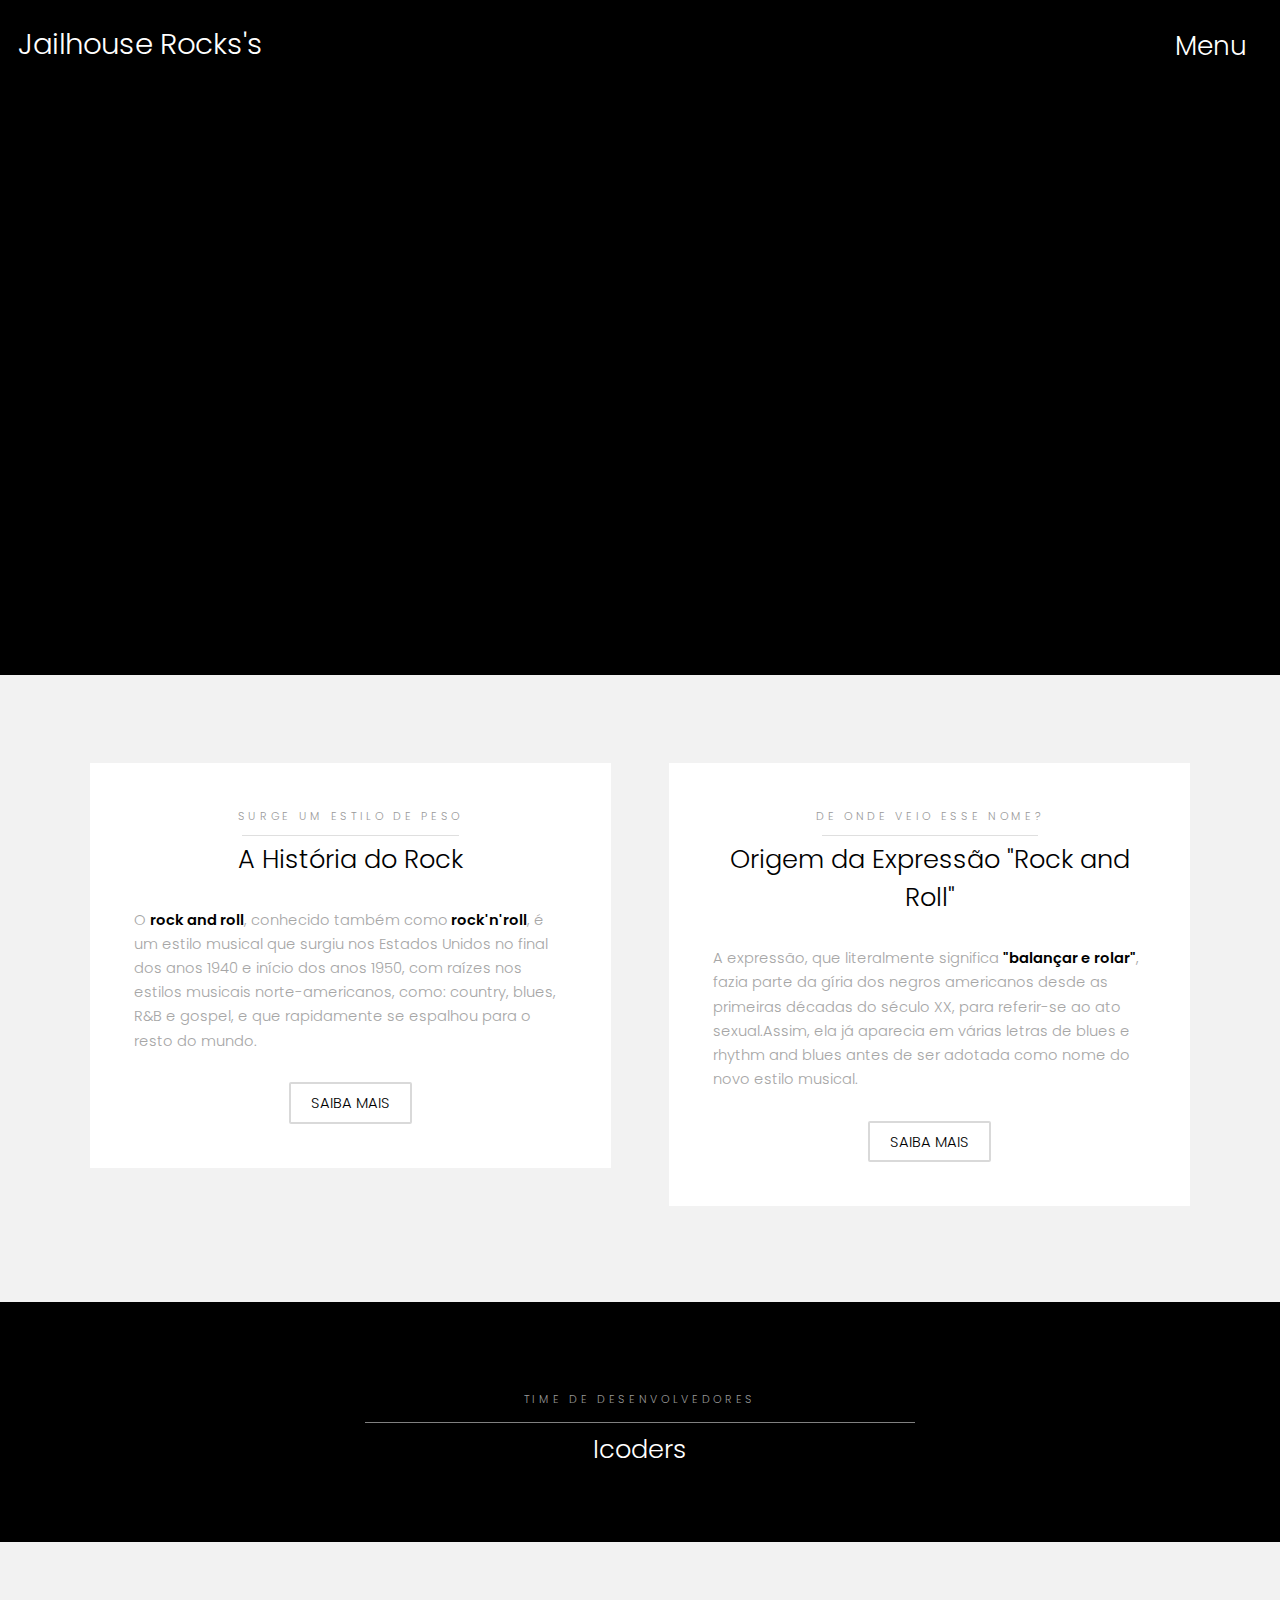
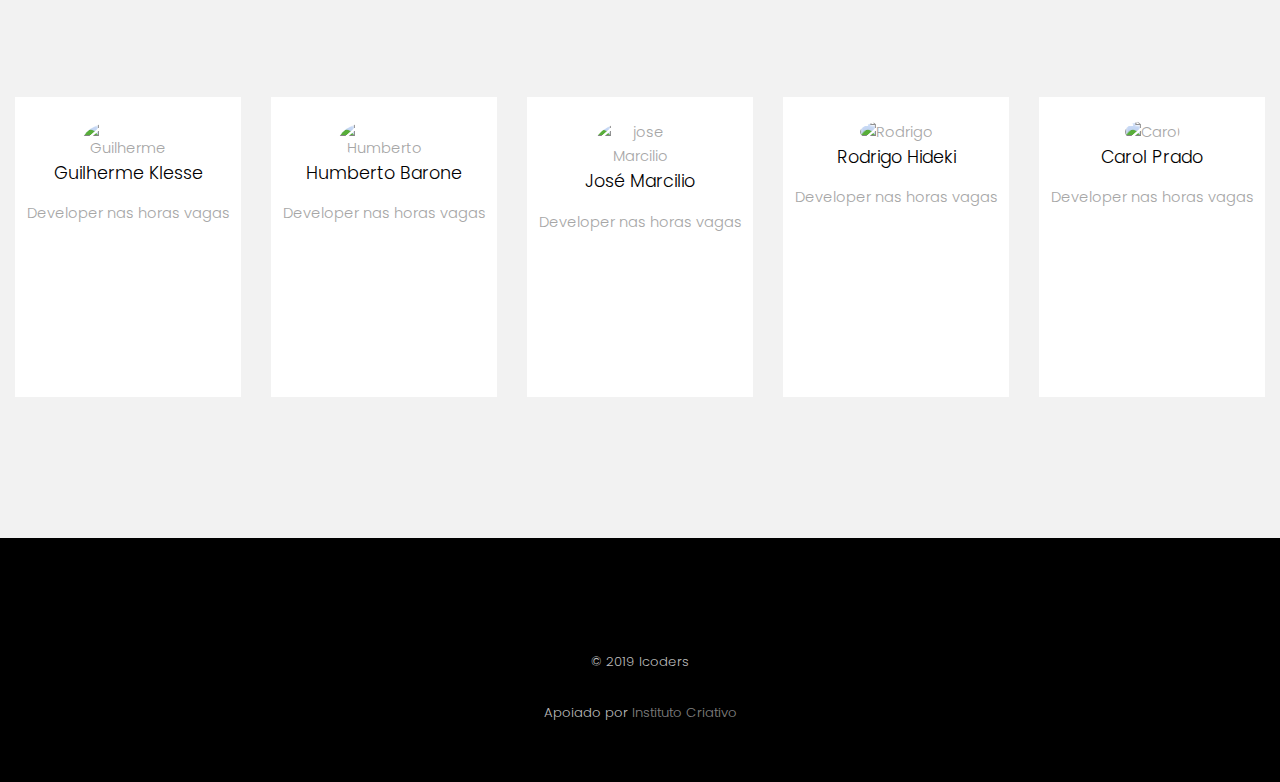
==== view/index.html @ 6f654de2 "melhorando icones" ====
<!DOCTYPE HTML>
<!--
	Hielo by TEMPLATED
	templated.co @templatedco
	Released for free under the Creative Commons Attribution 3.0 license (templated.co/license)
-->
<html>

<head>
	<title>Jailhouse Rock's</title>
	<meta charset="utf-8" />
	<meta name="viewport" content="width=device-width, initial-scale=1" />
	<link rel="stylesheet" href="../assets/css/main.css" />
	<link rel="icon" href="../assets/img/icons/guitar.ico" type="image/x-icon" />

</head>

<body>

	<!-- Header -->
	<header id="header" class="alt">
		<div class="logo">
			<h1>Jailhouse Rocks's</h1>
		</div>
		<a id="menu-link" href="#menu">Menu</a></div>
	</header>

	<!-- Nav -->
	<nav id="menu">
		<ul class="links">
			<li><a href="login.html">Login</a></li>
			<li><a href="cadastro.html">Cadastro</a></li>
			<li><a href="#">Músicas em Destaque</a></li>
			<li><a href="#">Playlist</a></li>
		</ul>
	</nav>

	<!-- Banner -->
	<section class="banner full">
		<article>
			<img src="../assets/img/banner/elvis.jpg" alt="Elvis Presley" />
			<div class="inner">
				<header>
					<a href="https://www.google.com.br/search?q=Elvis Presley&hl=pt-br" target="_blank">
						<h2>Elvis Presley</h2>
					</a>
				</header>
			</div>
		</article>
		<article>
			<img src="../assets/img/banner/buddyholly.jpg" alt="Buddy Holly" />
			<div class="inner">
				<header>
					<a href="https://www.google.com.br/search?q=Buddy Holly&hl=pt-br" target="_blank">
						<h2>Buddy Holly</h2>
					</a>
				</header>
			</div>
		</article>
		<article>
			<img src="../assets/img/banner/chuckberry.jpg" alt="Chuck Berry" />
			<div class="inner">
				<header>

					<a href="https://www.google.com.br/search?q=Chuck Berry&hl=pt-br" target="_blank">
						<h2>Chuck Berry</h2>
					</a>
				</header>
			</div>
		</article>
		<article>
			<img src="../assets/img/banner/beatles.jpg" alt="The Beatles" />
			<div class="inner">
				<header>
					<a href="https://www.google.com.br/search?q=The Beatles&hl=pt-br" target="_blank">
						<h2>The Beatles</h2>
					</a>
				</header>
			</div>
		</article>
		<article>
			<img src="../assets/img/banner/hendrix.jpg" alt="Jimmy Hendrix" />
			<div class="inner">
				<header>
					<a href="https://www.google.com.br/search?q=Jimmy Hendrix&hl=pt-br" target="_blank">
						<h2>Jimmy Hendrix</h2>
					</a>
				</header>
			</div>
		</article>
		<article>
			<img src="../assets/img/banner/janis.jpg" alt="Janis Joplin" />
			<div class="inner">
				<header>
					<a href="https://www.google.com.br/search?q=Janis Joplin&hl=pt-br" target="_blank">
						<h2>Janis Joplin</h2>
					</a>
				</header>
			</div>
		</article>
		<article>
			<img src="../assets/img/banner/queen.jpg" alt="Queen" />
			<div class="inner">
				<header>
					<a href="https://www.google.com.br/search?q=Queen&hl=pt-br" target="_blank">
						<h2>Queen</h2>
					</a>
				</header>
			</div>
		</article>
		<article>
			<img src="../assets/img/banner/led.jpg" alt="Led Zeppelin" />
			<div class="inner">
				<header>
					<a href="https://www.google.com.br/search?q=Led Zeppelin&hl=pt-br" target="_blank">
						<h2>Led Zeppelin</h2>
					</a>
				</header>
			</div>
		</article>
		<article>
			<img src="../assets/img/banner/bowie.jpg" alt="David Bowie" />
			<div class="inner">
				<header>
					<a href="https://www.google.com.br/search?q=David Bowie&hl=pt-br" target="_blank">
						<h2>David Bowie</h2>
					</a>
				</header>
			</div>
		</article>
		<article>
			<img src="../assets/img/banner/vanhalen.jpg" alt="Van Halen" />
			<div class="inner">
				<header>
					<a href="https://www.google.com.br/search?q=Van Halen&hl=pt-br" target="_blank">
						<h2>Van Halen</h2>
					</a>
				</header>
			</div>
		</article>
		<article>
			<img src="../assets/img/banner/acdc.jpg" alt="AC/DC" />
			<div class="inner">
				<header>
					<a href="https://www.google.com.br/search?q=AC/DC&hl=pt-br" target="_blank">
						<h2>AC/DC</h2>
					</a>
				</header>
			</div>
		</article>
		<article>
			<img src="../assets/img/banner/aerosmith.jpg" alt="Aerosmith" />
			<div class="inner">
				<header>
					<a href="https://www.google.com.br/search?q=Aerosmisth&hl=pt-br" target="_blank">
						<h2>Aerosmith</h2>
					</a>
				</header>
			</div>
		</article>
		<article>
			<img src="../assets/img/banner/nirvana.jpg" alt="Nirvana" />
			<div class="inner">
				<header>
					<a href="https://www.google.com.br/search?q=Nirvanas&hl=pt-br" target="_blank">
						<h2>Nirvana</h2>
					</a>
				</header>
			</div>
		</article>
		<article>
			<img src="../assets/img/banner/pearljam.jpg" alt="Pearl Jam" />
			<div class="inner">
				<header>
					<a href="https://www.google.com.br/search?q=Pearl Jam&hl=pt-br" target="_blank">
						<h2>Pearl Jam</h2>
					</a>
				</header>
			</div>
		</article>
		<article>
			<img src="../assets/img/banner/redhot.jpg" alt="Red Hot" />
			<div class="inner">
				<header>
					<a href="https://www.google.com.br/search?q=Red Hot Chilli Peppers &hl=pt-br" target="_blank">
						<h2>Red Hot Chilli Peppers</h2>
					</a>
				</header>
			</div>
		</article>
		<article>
			<img src="../assets/img/banner/arcadefire.jpg" alt="Arcade Fire" />
			<div class="inner">
				<header>
					<a href="https://www.google.com.br/search?q=Arcade Fire&hl=pt-br" target="_blank">
						<h2>Arcade Fire</h2>
					</a>
				</header>
			</div>
		</article>
		<article>
			<img src="../assets/img/banner/killers.jpg" alt="The Killers" />
			<div class="inner">
				<header>
					<a href="https://www.google.com.br/search?q=The Killers&hl=pt-br" target="_blank">
						<h2>The Killers</h2>
					</a>
				</header>
			</div>
		</article>
		<article>
			<img src="../assets/img/banner/strokes.jpg" alt="The Strokes" />
			<div class="inner">
				<header>
					<a href="https://www.google.com.br/search?q=The Strokes&hl=pt-br" target="_blank">
						<h2>The Strokes</h2>
					</a>
				</header>
			</div>
		</article>
		<article>
			<img src="../assets/img/banner/fosterthepeople.jpg" alt="Foster The People" />
			<div class="inner">
				<header>
					<a href="https://www.google.com.br/search?q=Foster The People&hl=pt-br" target="_blank">
						<h2>Foster The People</h2>
					</a>
				</header>
			</div>
		</article>
		<article>
			<img src="../assets/img/banner/lumineers.jpg" alt="The Lumineers" />
			<div class="inner">
				<header>
					<a href="https://www.google.com.br/search?q=The Lumineers&hl=pt-br" target="_blank">
						<h2>The Lumineers</h2>
					</a>
				</header>
			</div>
		</article>
		<article>
			<img src="../assets/img/banner/tameimpala.jpg" alt="Tame Impala" />
			<div class="inner">
				<header>
					<a href="https://www.google.com.br/search?q=Tame Impala&hl=pt-br" target="_blank">
						<h2>Tame Impala</h2>
					</a>
				</header>
			</div>
		</article>
	</section>

	<!-- One -->
	<section id="one" class="wrapper style2">
		<div class="inner">
			<div class="grid-style">

				<div>
					<div class="box">

						<div class="content">
							<header class="align-center">
								<p>Surge um estilo de peso</p>
								<h2> A História do Rock</h2>
							</header>
							<p> O <strong>rock and roll</strong>, conhecido também como<strong> rock'n'roll</strong>, é
								um estilo musical que surgiu nos
								Estados Unidos no final dos anos 1940 e início dos anos 1950, com raízes nos estilos
								musicais norte-americanos, como: country, blues, R&B e gospel, e que rapidamente se
								espalhou para o resto do mundo.</p>
							<footer class="align-center">
								<a href="https://www.uppermag.com/rock-and-roll/" target="_blank"
									class="button alt">Saiba Mais</a>
							</footer>
						</div>
					</div>
				</div>

				<div>
					<div class="box">

						<div class="content">
							<header class="align-center">
								<p>De onde veio esse nome?</p>
								<h2>Origem da Expressão "Rock and Roll"</h2>
							</header>
							<p> A expressão, que literalmente significa <strong>"balançar e rolar"</strong>, fazia parte
								da gíria dos
								negros americanos desde as primeiras décadas do século XX, para referir-se ao ato
								sexual.Assim, ela já aparecia em várias letras de blues e rhythm and blues antes de ser
								adotada como nome do novo estilo
								musical.</p>
							<footer class="align-center">
								<a href="https://super.abril.com.br/mundo-estranho/de-onde-vem-a-expressao-rock-and-roll/" target="_blank" class="button alt">Saiba Mais</a>
							</footer>
						</div>
					</div>
				</div>

			</div>
		</div>
	</section>

	<!-- Two -->
	<section id="two" class="wrapper style3">
		<div class="inner">
			<header class="align-center">
				<p>Time de Desenvolvedores</p>
				<h2>Icoders</h2>
			</header>
		</div>
	</section>

	<!-- Three -->
	<section id="three" class="wrapper style2">
		<div class="container-team">
			<div class="box-team">
				<img class="img-team" src="../assets/img/team/klenne.jpg" alt="Guilherme">
				<h2 class="name-teamate">Guilherme Klesse</h2>
				<p>Developer nas horas vagas</p>
				<ul class="icons">
					<li><a href="www.github.com/klenne" class="icon fa-github"><span class="label">Github</span></a></li>
					<li><a href="www.facebook.com" class="icon fa-facebook"><span class="label">Facebook</span></a></li>
					<li><a href="www.linkedin.com" class="icon fa-linkedin"><span class="label">linkedin</span></a></li>
		
				</ul>

				
			</div>
			<div class="box-team">
				<img class="img-team" src="../assets/img/team/h1.jpg" alt="Humberto">
				<h2 class="name-teamate">Humberto Barone</h2>
				<p>Developer nas horas vagas</p>
				<ul class="icons">
					<li><a href="www.github.com/klenne" class="icon fa-github"><span class="label">Github</span></a></li>
					<li><a href="www.facebook.com" class="icon fa-facebook"><span class="label">Facebook</span></a></li>
					<li><a href="www.linkedin.com" class="icon fa-linkedin"><span class="label">linkedin</span></a></li>
		
				</ul>

			</div>
			<div class="box-team">
				<img class="img-team" src="../assets/img/team/ze.jpg" alt="jose Marcilio">
				<h2 class="name-teamate">José Marcilio</h2>
				<p>Developer nas horas vagas</p>
				<ul class="icons">
					<li><a href="www.github.com/klenne" class="icon fa-github"><span class="label">Github</span></a></li>
					<li><a href="www.facebook.com" class="icon fa-facebook"><span class="label">Facebook</span></a></li>
					<li><a href="www.linkedin.com" class="icon fa-linkedin"><span class="label">linkedin</span></a></li>
		
				</ul>

			</div>
			<div class="box-team">
				<img class="img-team" src="../assets/img/team/hideki.jpg" alt="Rodrigo">
				<h2 class="name-teamate">Rodrigo Hideki</h2>
				<p>Developer nas horas vagas</p>
				<ul class="icons">
					<li><a href="www.github.com/klenne" class="icon fa-github"><span class="label">Github</span></a></li>
					<li><a href="www.facebook.com" class="icon fa-facebook"><span class="label">Facebook</span></a></li>
					<li><a href="www.linkedin.com" class="icon fa-linkedin"><span class="label">linkedin</span></a></li>
		
				</ul>

			</div>
			<div class="box-team">
				<img class="img-team" src="../assets/img/team/carol.jpeg" alt="Carol">
				<h2 class="name-teamate">Carol Prado</h2>
				<p>Developer nas horas vagas</p>
					<ul class="icons">
					<li><a href="www.github.com/klenne" class="icon fa-github"><span class="label">Github</span></a></li>
					<li><a href="www.facebook.com" class="icon fa-facebook"><span class="label">Facebook</span></a></li>
					<li><a href="www.linkedin.com" class="icon fa-linkedin"><span class="label">linkedin</span></a></li>
		
				</ul>

			</div>
		</div>

	</section>


	<!-- Footer -->
	<footer id="footer">
		<div class="container">
			<ul class="icons">
				<li><a href="#" class="icon fa-twitter"><span class="label">Twitter</span></a></li>
				<li><a href="#" class="icon fa-facebook"><span class="label">Facebook</span></a></li>
				<li><a href="#" class="icon fa-instagram"><span class="label">Instagram</span></a></li>
				<li><a href="#" class="icon fa-envelope-o"><span class="label">Email</span></a></li>
			</ul>
		</div>
		<div class="copyright">
			&copy; 2019 Icoders
		</div>
		<div class="copyright">
			Apoiado por <a href="https://institutocriativo.org.br/">Instituto Criativo</a>
		</div>
	</footer>

	<!-- Scripts -->
	<script src="../assets/js/jquery.min.js"></script>
	<script src="../assets/js/jquery.scrollex.min.js"></script>
	<script src="../assets/js/skel.min.js"></script>
	<script src="../assets/js/util.js"></script>
	<script src="../assets/js/main.js"></script>

</body>

</html>
---- assets/css/main.css ----
@charset "UTF-8";
@import url(font-awesome.min.css);
@import url("https://fonts.googleapis.com/css?family=Poppins:300,400,500,600,700");
/*
	Hielo by TEMPLATED
	templated.co @templatedco
	Released for free under the Creative Commons Attribution 3.0 license (templated.co/license)
*/

/* Reset */

html, body, div, span, applet, object, iframe, h1, h2, h3, h4, h5, h6, p, blockquote, pre, a, abbr, acronym, address, big, cite, code, del, dfn, em, img, ins, kbd, q, s, samp, small, strike, strong, sub, sup, tt, var, b, u, i, center, dl, dt, dd, ol, ul, li, fieldset, form, label, legend, table, caption, tbody, tfoot, thead, tr, th, td, article, aside, canvas, details, embed, figure, figcaption, footer, header, hgroup, menu, nav, output, ruby, section, summary, time, mark, audio, video {
	margin: 0;
	padding: 0;
	border: 0;
	font-size: 100%;
	font: inherit;
	vertical-align: baseline;
}

article, aside, details, figcaption, figure, footer, header, hgroup, menu, nav, section {
	display: block;
}

body {
	line-height: 1;
}

ol, ul {
	list-style: none;
}

blockquote, q {
	quotes: none;
}

blockquote:before, blockquote:after, q:before, q:after {
	content: '';
	content: none;
}

table {
	border-collapse: collapse;
	border-spacing: 0;
}

body {
	-webkit-text-size-adjust: none;
}

/* Box Model */

*, *:before, *:after {
	-moz-box-sizing: border-box;
	-webkit-box-sizing: border-box;
	box-sizing: border-box;
}

/* Containers */

.container {
	margin-left: auto;
	margin-right: auto;
}

.container.\31 25\25 {
	width: 100%;
	max-width: 100rem;
	min-width: 80rem;
}

.container.\37 5\25 {
	width: 60rem;
}

.container.\35 0\25 {
	width: 40rem;
}

.container.\32 5\25 {
	width: 20rem;
}

.container {
	width: 80rem;
}

@media screen and (max-width: 1680px) {
	.container.\31 25\25 {
		width: 100%;
		max-width: 100rem;
		min-width: 80rem;
	}
	.container.\37 5\25 {
		width: 60rem;
	}
	.container.\35 0\25 {
		width: 40rem;
	}
	.container.\32 5\25 {
		width: 20rem;
	}
	.container {
		width: 80rem;
	}
}

@media screen and (max-width: 1280px) {
	.container.\31 25\25 {
		width: 100%;
		max-width: 81.25rem;
		min-width: 65rem;
	}
	.container.\37 5\25 {
		width: 48.75rem;
	}
	.container.\35 0\25 {
		width: 32.5rem;
	}
	.container.\32 5\25 {
		width: 16.25rem;
	}
	.container {
		width: 65rem;
	}
}

@media screen and (max-width: 980px) {
	.container.\31 25\25 {
		width: 100%;
		max-width: 112.5%;
		min-width: 90%;
	}
	.container.\37 5\25 {
		width: 67.5%;
	}
	.container.\35 0\25 {
		width: 45%;
	}
	.container.\32 5\25 {
		width: 22.5%;
	}
	.container {
		width: 90%;
	}
}

@media screen and (max-width: 736px) {
	.container.\31 25\25 {
		width: 100%;
		max-width: 112.5%;
		min-width: 90%;
	}
	.container.\37 5\25 {
		width: 67.5%;
	}
	.container.\35 0\25 {
		width: 45%;
	}
	.container.\32 5\25 {
		width: 22.5%;
	}
	.container {
		width: 90% !important;
	}
}

@media screen and (max-width: 480px) {
	.container.\31 25\25 {
		width: 100%;
		max-width: 112.5%;
		min-width: 90%;
	}
	.container.\37 5\25 {
		width: 67.5%;
	}
	.container.\35 0\25 {
		width: 45%;
	}
	.container.\32 5\25 {
		width: 22.5%;
	}
	.container {
		width: 90% !important;
	}
}

/* Grid */

.row {
	border-bottom: solid 1px transparent;
	-moz-box-sizing: border-box;
	-webkit-box-sizing: border-box;
	box-sizing: border-box;
}

.row>* {
	float: left;
	-moz-box-sizing: border-box;
	-webkit-box-sizing: border-box;
	box-sizing: border-box;
}

.row:after, .row:before {
	content: '';
	display: block;
	clear: both;
	height: 0;
}

.row.uniform>*> :first-child {
	margin-top: 0;
}

.row.uniform>*> :last-child {
	margin-bottom: 0;
}

.row.\30 \25>* {
	padding: 0 0 0 0rem;
}

.row.\30 \25 {
	margin: 0 0 -1px 0rem;
}

.row.uniform.\30 \25>* {
	padding: 0rem 0 0 0rem;
}

.row.uniform.\30 \25 {
	margin: 0rem 0 -1px 0rem;
}

.row>* {
	padding: 0 0 0 2rem;
}

.row {
	margin: 0 0 -1px -2rem;
}

.row.uniform>* {
	padding: 2rem 0 0 2rem;
}

.row.uniform {
	margin: -2rem 0 -1px -2rem;
}

.row.\32 00\25>* {
	padding: 0 0 0 4rem;
}

.row.\32 00\25 {
	margin: 0 0 -1px -4rem;
}

.row.uniform.\32 00\25>* {
	padding: 4rem 0 0 4rem;
}

.row.uniform.\32 00\25 {
	margin: -4rem 0 -1px -4rem;
}

.row.\31 50\25>* {
	padding: 0 0 0 3rem;
}

.row.\31 50\25 {
	margin: 0 0 -1px -3rem;
}

.row.uniform.\31 50\25>* {
	padding: 3rem 0 0 3rem;
}

.row.uniform.\31 50\25 {
	margin: -3rem 0 -1px -3rem;
}

.row.\35 0\25>* {
	padding: 0 0 0 1rem;
}

.row.\35 0\25 {
	margin: 0 0 -1px -1rem;
}

.row.uniform.\35 0\25>* {
	padding: 1rem 0 0 1rem;
}

.row.uniform.\35 0\25 {
	margin: -1rem 0 -1px -1rem;
}

.row.\32 5\25>* {
	padding: 0 0 0 0.5rem;
}

.row.\32 5\25 {
	margin: 0 0 -1px -0.5rem;
}

.row.uniform.\32 5\25>* {
	padding: 0.5rem 0 0 0.5rem;
}

.row.uniform.\32 5\25 {
	margin: -0.5rem 0 -1px -0.5rem;
}

.\31 2u, .\31 2u\24 {
	width: 100%;
	clear: none;
	margin-left: 0;
}

.\31 1u, .\31 1u\24 {
	width: 91.6666666667%;
	clear: none;
	margin-left: 0;
}

.\31 0u, .\31 0u\24 {
	width: 83.3333333333%;
	clear: none;
	margin-left: 0;
}

.\39 u, .\39 u\24 {
	width: 75%;
	clear: none;
	margin-left: 0;
}

.\38 u, .\38 u\24 {
	width: 66.6666666667%;
	clear: none;
	margin-left: 0;
}

.\37 u, .\37 u\24 {
	width: 58.3333333333%;
	clear: none;
	margin-left: 0;
}

.\36 u, .\36 u\24 {
	width: 50%;
	clear: none;
	margin-left: 0;
}

.\35 u, .\35 u\24 {
	width: 41.6666666667%;
	clear: none;
	margin-left: 0;
}

.\34 u, .\34 u\24 {
	width: 33.3333333333%;
	clear: none;
	margin-left: 0;
}

.\33 u, .\33 u\24 {
	width: 25%;
	clear: none;
	margin-left: 0;
}

.\32 u, .\32 u\24 {
	width: 16.6666666667%;
	clear: none;
	margin-left: 0;
}

.\31 u, .\31 u\24 {
	width: 8.3333333333%;
	clear: none;
	margin-left: 0;
}

.\31 2u\24+*, .\31 1u\24+*, .\31 0u\24+*, .\39 u\24+*, .\38 u\24+*, .\37 u\24+*, .\36 u\24+*, .\35 u\24+*, .\34 u\24+*, .\33 u\24+*, .\32 u\24+*, .\31 u\24+* {
	clear: left;
}

.\-11u {
	margin-left: 91.66667%;
}

.\-10u {
	margin-left: 83.33333%;
}

.\-9u {
	margin-left: 75%;
}

.\-8u {
	margin-left: 66.66667%;
}

.\-7u {
	margin-left: 58.33333%;
}

.\-6u {
	margin-left: 50%;
}

.\-5u {
	margin-left: 41.66667%;
}

.\-4u {
	margin-left: 33.33333%;
}

.\-3u {
	margin-left: 25%;
}

.\-2u {
	margin-left: 16.66667%;
}

.\-1u {
	margin-left: 8.33333%;
}

@media screen and (max-width: 1680px) {
	.row>* {
		padding: 0 0 0 2rem;
	}
	.row {
		margin: 0 0 -1px -2rem;
	}
	.row.uniform>* {
		padding: 2rem 0 0 2rem;
	}
	.row.uniform {
		margin: -2rem 0 -1px -2rem;
	}
	.row.\32 00\25>* {
		padding: 0 0 0 4rem;
	}
	.row.\32 00\25 {
		margin: 0 0 -1px -4rem;
	}
	.row.uniform.\32 00\25>* {
		padding: 4rem 0 0 4rem;
	}
	.row.uniform.\32 00\25 {
		margin: -4rem 0 -1px -4rem;
	}
	.row.\31 50\25>* {
		padding: 0 0 0 3rem;
	}
	.row.\31 50\25 {
		margin: 0 0 -1px -3rem;
	}
	.row.uniform.\31 50\25>* {
		padding: 3rem 0 0 3rem;
	}
	.row.uniform.\31 50\25 {
		margin: -3rem 0 -1px -3rem;
	}
	.row.\35 0\25>* {
		padding: 0 0 0 1rem;
	}
	.row.\35 0\25 {
		margin: 0 0 -1px -1rem;
	}
	.row.uniform.\35 0\25>* {
		padding: 1rem 0 0 1rem;
	}
	.row.uniform.\35 0\25 {
		margin: -1rem 0 -1px -1rem;
	}
	.row.\32 5\25>* {
		padding: 0 0 0 0.5rem;
	}
	.row.\32 5\25 {
		margin: 0 0 -1px -0.5rem;
	}
	.row.uniform.\32 5\25>* {
		padding: 0.5rem 0 0 0.5rem;
	}
	.row.uniform.\32 5\25 {
		margin: -0.5rem 0 -1px -0.5rem;
	}
	.\31 2u\28xlarge\29, .\31 2u\24\28xlarge\29 {
		width: 100%;
		clear: none;
		margin-left: 0;
	}
	.\31 1u\28xlarge\29, .\31 1u\24\28xlarge\29 {
		width: 91.6666666667%;
		clear: none;
		margin-left: 0;
	}
	.\31 0u\28xlarge\29, .\31 0u\24\28xlarge\29 {
		width: 83.3333333333%;
		clear: none;
		margin-left: 0;
	}
	.\39 u\28xlarge\29, .\39 u\24\28xlarge\29 {
		width: 75%;
		clear: none;
		margin-left: 0;
	}
	.\38 u\28xlarge\29, .\38 u\24\28xlarge\29 {
		width: 66.6666666667%;
		clear: none;
		margin-left: 0;
	}
	.\37 u\28xlarge\29, .\37 u\24\28xlarge\29 {
		width: 58.3333333333%;
		clear: none;
		margin-left: 0;
	}
	.\36 u\28xlarge\29, .\36 u\24\28xlarge\29 {
		width: 50%;
		clear: none;
		margin-left: 0;
	}
	.\35 u\28xlarge\29, .\35 u\24\28xlarge\29 {
		width: 41.6666666667%;
		clear: none;
		margin-left: 0;
	}
	.\34 u\28xlarge\29, .\34 u\24\28xlarge\29 {
		width: 33.3333333333%;
		clear: none;
		margin-left: 0;
	}
	.\33 u\28xlarge\29, .\33 u\24\28xlarge\29 {
		width: 25%;
		clear: none;
		margin-left: 0;
	}
	.\32 u\28xlarge\29, .\32 u\24\28xlarge\29 {
		width: 16.6666666667%;
		clear: none;
		margin-left: 0;
	}
	.\31 u\28xlarge\29, .\31 u\24\28xlarge\29 {
		width: 8.3333333333%;
		clear: none;
		margin-left: 0;
	}
	.\31 2u\24\28xlarge\29+*, .\31 1u\24\28xlarge\29+*, .\31 0u\24\28xlarge\29+*, .\39 u\24\28xlarge\29+*, .\38 u\24\28xlarge\29+*, .\37 u\24\28xlarge\29+*, .\36 u\24\28xlarge\29+*, .\35 u\24\28xlarge\29+*, .\34 u\24\28xlarge\29+*, .\33 u\24\28xlarge\29+*, .\32 u\24\28xlarge\29+*, .\31 u\24\28xlarge\29+* {
		clear: left;
	}
	.\-11u\28xlarge\29 {
		margin-left: 91.66667%;
	}
	.\-10u\28xlarge\29 {
		margin-left: 83.33333%;
	}
	.\-9u\28xlarge\29 {
		margin-left: 75%;
	}
	.\-8u\28xlarge\29 {
		margin-left: 66.66667%;
	}
	.\-7u\28xlarge\29 {
		margin-left: 58.33333%;
	}
	.\-6u\28xlarge\29 {
		margin-left: 50%;
	}
	.\-5u\28xlarge\29 {
		margin-left: 41.66667%;
	}
	.\-4u\28xlarge\29 {
		margin-left: 33.33333%;
	}
	.\-3u\28xlarge\29 {
		margin-left: 25%;
	}
	.\-2u\28xlarge\29 {
		margin-left: 16.66667%;
	}
	.\-1u\28xlarge\29 {
		margin-left: 8.33333%;
	}
}

@media screen and (max-width: 1280px) {
	.row>* {
		padding: 0 0 0 1.5rem;
	}
	.row {
		margin: 0 0 -1px -1.5rem;
	}
	.row.uniform>* {
		padding: 1.5rem 0 0 1.5rem;
	}
	.row.uniform {
		margin: -1.5rem 0 -1px -1.5rem;
	}
	.row.\32 00\25>* {
		padding: 0 0 0 3rem;
	}
	.row.\32 00\25 {
		margin: 0 0 -1px -3rem;
	}
	.row.uniform.\32 00\25>* {
		padding: 3rem 0 0 3rem;
	}
	.row.uniform.\32 00\25 {
		margin: -3rem 0 -1px -3rem;
	}
	.row.\31 50\25>* {
		padding: 0 0 0 2.25rem;
	}
	.row.\31 50\25 {
		margin: 0 0 -1px -2.25rem;
	}
	.row.uniform.\31 50\25>* {
		padding: 2.25rem 0 0 2.25rem;
	}
	.row.uniform.\31 50\25 {
		margin: -2.25rem 0 -1px -2.25rem;
	}
	.row.\35 0\25>* {
		padding: 0 0 0 0.75rem;
	}
	.row.\35 0\25 {
		margin: 0 0 -1px -0.75rem;
	}
	.row.uniform.\35 0\25>* {
		padding: 0.75rem 0 0 0.75rem;
	}
	.row.uniform.\35 0\25 {
		margin: -0.75rem 0 -1px -0.75rem;
	}
	.row.\32 5\25>* {
		padding: 0 0 0 0.375rem;
	}
	.row.\32 5\25 {
		margin: 0 0 -1px -0.375rem;
	}
	.row.uniform.\32 5\25>* {
		padding: 0.375rem 0 0 0.375rem;
	}
	.row.uniform.\32 5\25 {
		margin: -0.375rem 0 -1px -0.375rem;
	}
	.\31 2u\28large\29, .\31 2u\24\28large\29 {
		width: 100%;
		clear: none;
		margin-left: 0;
	}
	.\31 1u\28large\29, .\31 1u\24\28large\29 {
		width: 91.6666666667%;
		clear: none;
		margin-left: 0;
	}
	.\31 0u\28large\29, .\31 0u\24\28large\29 {
		width: 83.3333333333%;
		clear: none;
		margin-left: 0;
	}
	.\39 u\28large\29, .\39 u\24\28large\29 {
		width: 75%;
		clear: none;
		margin-left: 0;
	}
	.\38 u\28large\29, .\38 u\24\28large\29 {
		width: 66.6666666667%;
		clear: none;
		margin-left: 0;
	}
	.\37 u\28large\29, .\37 u\24\28large\29 {
		width: 58.3333333333%;
		clear: none;
		margin-left: 0;
	}
	.\36 u\28large\29, .\36 u\24\28large\29 {
		width: 50%;
		clear: none;
		margin-left: 0;
	}
	.\35 u\28large\29, .\35 u\24\28large\29 {
		width: 41.6666666667%;
		clear: none;
		margin-left: 0;
	}
	.\34 u\28large\29, .\34 u\24\28large\29 {
		width: 33.3333333333%;
		clear: none;
		margin-left: 0;
	}
	.\33 u\28large\29, .\33 u\24\28large\29 {
		width: 25%;
		clear: none;
		margin-left: 0;
	}
	.\32 u\28large\29, .\32 u\24\28large\29 {
		width: 16.6666666667%;
		clear: none;
		margin-left: 0;
	}
	.\31 u\28large\29, .\31 u\24\28large\29 {
		width: 8.3333333333%;
		clear: none;
		margin-left: 0;
	}
	.\31 2u\24\28large\29+*, .\31 1u\24\28large\29+*, .\31 0u\24\28large\29+*, .\39 u\24\28large\29+*, .\38 u\24\28large\29+*, .\37 u\24\28large\29+*, .\36 u\24\28large\29+*, .\35 u\24\28large\29+*, .\34 u\24\28large\29+*, .\33 u\24\28large\29+*, .\32 u\24\28large\29+*, .\31 u\24\28large\29+* {
		clear: left;
	}
	.\-11u\28large\29 {
		margin-left: 91.66667%;
	}
	.\-10u\28large\29 {
		margin-left: 83.33333%;
	}
	.\-9u\28large\29 {
		margin-left: 75%;
	}
	.\-8u\28large\29 {
		margin-left: 66.66667%;
	}
	.\-7u\28large\29 {
		margin-left: 58.33333%;
	}
	.\-6u\28large\29 {
		margin-left: 50%;
	}
	.\-5u\28large\29 {
		margin-left: 41.66667%;
	}
	.\-4u\28large\29 {
		margin-left: 33.33333%;
	}
	.\-3u\28large\29 {
		margin-left: 25%;
	}
	.\-2u\28large\29 {
		margin-left: 16.66667%;
	}
	.\-1u\28large\29 {
		margin-left: 8.33333%;
	}
}

@media screen and (max-width: 980px) {
	.row>* {
		padding: 0 0 0 1.5rem;
	}
	.row {
		margin: 0 0 -1px -1.5rem;
	}
	.row.uniform>* {
		padding: 1.5rem 0 0 1.5rem;
	}
	.row.uniform {
		margin: -1.5rem 0 -1px -1.5rem;
	}
	.row.\32 00\25>* {
		padding: 0 0 0 3rem;
	}
	.row.\32 00\25 {
		margin: 0 0 -1px -3rem;
	}
	.row.uniform.\32 00\25>* {
		padding: 3rem 0 0 3rem;
	}
	.row.uniform.\32 00\25 {
		margin: -3rem 0 -1px -3rem;
	}
	.row.\31 50\25>* {
		padding: 0 0 0 2.25rem;
	}
	.row.\31 50\25 {
		margin: 0 0 -1px -2.25rem;
	}
	.row.uniform.\31 50\25>* {
		padding: 2.25rem 0 0 2.25rem;
	}
	.row.uniform.\31 50\25 {
		margin: -2.25rem 0 -1px -2.25rem;
	}
	.row.\35 0\25>* {
		padding: 0 0 0 0.75rem;
	}
	.row.\35 0\25 {
		margin: 0 0 -1px -0.75rem;
	}
	.row.uniform.\35 0\25>* {
		padding: 0.75rem 0 0 0.75rem;
	}
	.row.uniform.\35 0\25 {
		margin: -0.75rem 0 -1px -0.75rem;
	}
	.row.\32 5\25>* {
		padding: 0 0 0 0.375rem;
	}
	.row.\32 5\25 {
		margin: 0 0 -1px -0.375rem;
	}
	.row.uniform.\32 5\25>* {
		padding: 0.375rem 0 0 0.375rem;
	}
	.row.uniform.\32 5\25 {
		margin: -0.375rem 0 -1px -0.375rem;
	}
	.\31 2u\28medium\29, .\31 2u\24\28medium\29 {
		width: 100%;
		clear: none;
		margin-left: 0;
	}
	.\31 1u\28medium\29, .\31 1u\24\28medium\29 {
		width: 91.6666666667%;
		clear: none;
		margin-left: 0;
	}
	.\31 0u\28medium\29, .\31 0u\24\28medium\29 {
		width: 83.3333333333%;
		clear: none;
		margin-left: 0;
	}
	.\39 u\28medium\29, .\39 u\24\28medium\29 {
		width: 75%;
		clear: none;
		margin-left: 0;
	}
	.\38 u\28medium\29, .\38 u\24\28medium\29 {
		width: 66.6666666667%;
		clear: none;
		margin-left: 0;
	}
	.\37 u\28medium\29, .\37 u\24\28medium\29 {
		width: 58.3333333333%;
		clear: none;
		margin-left: 0;
	}
	.\36 u\28medium\29, .\36 u\24\28medium\29 {
		width: 50%;
		clear: none;
		margin-left: 0;
	}
	.\35 u\28medium\29, .\35 u\24\28medium\29 {
		width: 41.6666666667%;
		clear: none;
		margin-left: 0;
	}
	.\34 u\28medium\29, .\34 u\24\28medium\29 {
		width: 33.3333333333%;
		clear: none;
		margin-left: 0;
	}
	.\33 u\28medium\29, .\33 u\24\28medium\29 {
		width: 25%;
		clear: none;
		margin-left: 0;
	}
	.\32 u\28medium\29, .\32 u\24\28medium\29 {
		width: 16.6666666667%;
		clear: none;
		margin-left: 0;
	}
	.\31 u\28medium\29, .\31 u\24\28medium\29 {
		width: 8.3333333333%;
		clear: none;
		margin-left: 0;
	}
	.\31 2u\24\28medium\29+*, .\31 1u\24\28medium\29+*, .\31 0u\24\28medium\29+*, .\39 u\24\28medium\29+*, .\38 u\24\28medium\29+*, .\37 u\24\28medium\29+*, .\36 u\24\28medium\29+*, .\35 u\24\28medium\29+*, .\34 u\24\28medium\29+*, .\33 u\24\28medium\29+*, .\32 u\24\28medium\29+*, .\31 u\24\28medium\29+* {
		clear: left;
	}
	.\-11u\28medium\29 {
		margin-left: 91.66667%;
	}
	.\-10u\28medium\29 {
		margin-left: 83.33333%;
	}
	.\-9u\28medium\29 {
		margin-left: 75%;
	}
	.\-8u\28medium\29 {
		margin-left: 66.66667%;
	}
	.\-7u\28medium\29 {
		margin-left: 58.33333%;
	}
	.\-6u\28medium\29 {
		margin-left: 50%;
	}
	.\-5u\28medium\29 {
		margin-left: 41.66667%;
	}
	.\-4u\28medium\29 {
		margin-left: 33.33333%;
	}
	.\-3u\28medium\29 {
		margin-left: 25%;
	}
	.\-2u\28medium\29 {
		margin-left: 16.66667%;
	}
	.\-1u\28medium\29 {
		margin-left: 8.33333%;
	}
}

@media screen and (max-width: 736px) {
	.row>* {
		padding: 0 0 0 1.25rem;
	}
	.row {
		margin: 0 0 -1px -1.25rem;
	}
	.row.uniform>* {
		padding: 1.25rem 0 0 1.25rem;
	}
	.row.uniform {
		margin: -1.25rem 0 -1px -1.25rem;
	}
	.row.\32 00\25>* {
		padding: 0 0 0 2.5rem;
	}
	.row.\32 00\25 {
		margin: 0 0 -1px -2.5rem;
	}
	.row.uniform.\32 00\25>* {
		padding: 2.5rem 0 0 2.5rem;
	}
	.row.uniform.\32 00\25 {
		margin: -2.5rem 0 -1px -2.5rem;
	}
	.row.\31 50\25>* {
		padding: 0 0 0 1.875rem;
	}
	.row.\31 50\25 {
		margin: 0 0 -1px -1.875rem;
	}
	.row.uniform.\31 50\25>* {
		padding: 1.875rem 0 0 1.875rem;
	}
	.row.uniform.\31 50\25 {
		margin: -1.875rem 0 -1px -1.875rem;
	}
	.row.\35 0\25>* {
		padding: 0 0 0 0.625rem;
	}
	.row.\35 0\25 {
		margin: 0 0 -1px -0.625rem;
	}
	.row.uniform.\35 0\25>* {
		padding: 0.625rem 0 0 0.625rem;
	}
	.row.uniform.\35 0\25 {
		margin: -0.625rem 0 -1px -0.625rem;
	}
	.row.\32 5\25>* {
		padding: 0 0 0 0.3125rem;
	}
	.row.\32 5\25 {
		margin: 0 0 -1px -0.3125rem;
	}
	.row.uniform.\32 5\25>* {
		padding: 0.3125rem 0 0 0.3125rem;
	}
	.row.uniform.\32 5\25 {
		margin: -0.3125rem 0 -1px -0.3125rem;
	}
	.\31 2u\28small\29, .\31 2u\24\28small\29 {
		width: 100%;
		clear: none;
		margin-left: 0;
	}
	.\31 1u\28small\29, .\31 1u\24\28small\29 {
		width: 91.6666666667%;
		clear: none;
		margin-left: 0;
	}
	.\31 0u\28small\29, .\31 0u\24\28small\29 {
		width: 83.3333333333%;
		clear: none;
		margin-left: 0;
	}
	.\39 u\28small\29, .\39 u\24\28small\29 {
		width: 75%;
		clear: none;
		margin-left: 0;
	}
	.\38 u\28small\29, .\38 u\24\28small\29 {
		width: 66.6666666667%;
		clear: none;
		margin-left: 0;
	}
	.\37 u\28small\29, .\37 u\24\28small\29 {
		width: 58.3333333333%;
		clear: none;
		margin-left: 0;
	}
	.\36 u\28small\29, .\36 u\24\28small\29 {
		width: 50%;
		clear: none;
		margin-left: 0;
	}
	.\35 u\28small\29, .\35 u\24\28small\29 {
		width: 41.6666666667%;
		clear: none;
		margin-left: 0;
	}
	.\34 u\28small\29, .\34 u\24\28small\29 {
		width: 33.3333333333%;
		clear: none;
		margin-left: 0;
	}
	.\33 u\28small\29, .\33 u\24\28small\29 {
		width: 25%;
		clear: none;
		margin-left: 0;
	}
	.\32 u\28small\29, .\32 u\24\28small\29 {
		width: 16.6666666667%;
		clear: none;
		margin-left: 0;
	}
	.\31 u\28small\29, .\31 u\24\28small\29 {
		width: 8.3333333333%;
		clear: none;
		margin-left: 0;
	}
	.\31 2u\24\28small\29+*, .\31 1u\24\28small\29+*, .\31 0u\24\28small\29+*, .\39 u\24\28small\29+*, .\38 u\24\28small\29+*, .\37 u\24\28small\29+*, .\36 u\24\28small\29+*, .\35 u\24\28small\29+*, .\34 u\24\28small\29+*, .\33 u\24\28small\29+*, .\32 u\24\28small\29+*, .\31 u\24\28small\29+* {
		clear: left;
	}
	.\-11u\28small\29 {
		margin-left: 91.66667%;
	}
	.\-10u\28small\29 {
		margin-left: 83.33333%;
	}
	.\-9u\28small\29 {
		margin-left: 75%;
	}
	.\-8u\28small\29 {
		margin-left: 66.66667%;
	}
	.\-7u\28small\29 {
		margin-left: 58.33333%;
	}
	.\-6u\28small\29 {
		margin-left: 50%;
	}
	.\-5u\28small\29 {
		margin-left: 41.66667%;
	}
	.\-4u\28small\29 {
		margin-left: 33.33333%;
	}
	.\-3u\28small\29 {
		margin-left: 25%;
	}
	.\-2u\28small\29 {
		margin-left: 16.66667%;
	}
	.\-1u\28small\29 {
		margin-left: 8.33333%;
	}
}

@media screen and (max-width: 480px) {
	.row>* {
		padding: 0 0 0 1.25rem;
	}
	.row {
		margin: 0 0 -1px -1.25rem;
	}
	.row.uniform>* {
		padding: 1.25rem 0 0 1.25rem;
	}
	.row.uniform {
		margin: -1.25rem 0 -1px -1.25rem;
	}
	.row.\32 00\25>* {
		padding: 0 0 0 2.5rem;
	}
	.row.\32 00\25 {
		margin: 0 0 -1px -2.5rem;
	}
	.row.uniform.\32 00\25>* {
		padding: 2.5rem 0 0 2.5rem;
	}
	.row.uniform.\32 00\25 {
		margin: -2.5rem 0 -1px -2.5rem;
	}
	.row.\31 50\25>* {
		padding: 0 0 0 1.875rem;
	}
	.row.\31 50\25 {
		margin: 0 0 -1px -1.875rem;
	}
	.row.uniform.\31 50\25>* {
		padding: 1.875rem 0 0 1.875rem;
	}
	.row.uniform.\31 50\25 {
		margin: -1.875rem 0 -1px -1.875rem;
	}
	.row.\35 0\25>* {
		padding: 0 0 0 0.625rem;
	}
	.row.\35 0\25 {
		margin: 0 0 -1px -0.625rem;
	}
	.row.uniform.\35 0\25>* {
		padding: 0.625rem 0 0 0.625rem;
	}
	.row.uniform.\35 0\25 {
		margin: -0.625rem 0 -1px -0.625rem;
	}
	.row.\32 5\25>* {
		padding: 0 0 0 0.3125rem;
	}
	.row.\32 5\25 {
		margin: 0 0 -1px -0.3125rem;
	}
	.row.uniform.\32 5\25>* {
		padding: 0.3125rem 0 0 0.3125rem;
	}
	.row.uniform.\32 5\25 {
		margin: -0.3125rem 0 -1px -0.3125rem;
	}
	.\31 2u\28xsmall\29, .\31 2u\24\28xsmall\29 {
		width: 100%;
		clear: none;
		margin-left: 0;
	}
	.\31 1u\28xsmall\29, .\31 1u\24\28xsmall\29 {
		width: 91.6666666667%;
		clear: none;
		margin-left: 0;
	}
	.\31 0u\28xsmall\29, .\31 0u\24\28xsmall\29 {
		width: 83.3333333333%;
		clear: none;
		margin-left: 0;
	}
	.\39 u\28xsmall\29, .\39 u\24\28xsmall\29 {
		width: 75%;
		clear: none;
		margin-left: 0;
	}
	.\38 u\28xsmall\29, .\38 u\24\28xsmall\29 {
		width: 66.6666666667%;
		clear: none;
		margin-left: 0;
	}
	.\37 u\28xsmall\29, .\37 u\24\28xsmall\29 {
		width: 58.3333333333%;
		clear: none;
		margin-left: 0;
	}
	.\36 u\28xsmall\29, .\36 u\24\28xsmall\29 {
		width: 50%;
		clear: none;
		margin-left: 0;
	}
	.\35 u\28xsmall\29, .\35 u\24\28xsmall\29 {
		width: 41.6666666667%;
		clear: none;
		margin-left: 0;
	}
	.\34 u\28xsmall\29, .\34 u\24\28xsmall\29 {
		width: 33.3333333333%;
		clear: none;
		margin-left: 0;
	}
	.\33 u\28xsmall\29, .\33 u\24\28xsmall\29 {
		width: 25%;
		clear: none;
		margin-left: 0;
	}
	.\32 u\28xsmall\29, .\32 u\24\28xsmall\29 {
		width: 16.6666666667%;
		clear: none;
		margin-left: 0;
	}
	.\31 u\28xsmall\29, .\31 u\24\28xsmall\29 {
		width: 8.3333333333%;
		clear: none;
		margin-left: 0;
	}
	.\31 2u\24\28xsmall\29+*, .\31 1u\24\28xsmall\29+*, .\31 0u\24\28xsmall\29+*, .\39 u\24\28xsmall\29+*, .\38 u\24\28xsmall\29+*, .\37 u\24\28xsmall\29+*, .\36 u\24\28xsmall\29+*, .\35 u\24\28xsmall\29+*, .\34 u\24\28xsmall\29+*, .\33 u\24\28xsmall\29+*, .\32 u\24\28xsmall\29+*, .\31 u\24\28xsmall\29+* {
		clear: left;
	}
	.\-11u\28xsmall\29 {
		margin-left: 91.66667%;
	}
	.\-10u\28xsmall\29 {
		margin-left: 83.33333%;
	}
	.\-9u\28xsmall\29 {
		margin-left: 75%;
	}
	.\-8u\28xsmall\29 {
		margin-left: 66.66667%;
	}
	.\-7u\28xsmall\29 {
		margin-left: 58.33333%;
	}
	.\-6u\28xsmall\29 {
		margin-left: 50%;
	}
	.\-5u\28xsmall\29 {
		margin-left: 41.66667%;
	}
	.\-4u\28xsmall\29 {
		margin-left: 33.33333%;
	}
	.\-3u\28xsmall\29 {
		margin-left: 25%;
	}
	.\-2u\28xsmall\29 {
		margin-left: 16.66667%;
	}
	.\-1u\28xsmall\29 {
		margin-left: 8.33333%;
	}
}

/* Basic */

@-ms-viewport {
	width: device-width;
}

body {
	-ms-overflow-style: scrollbar;
}

@media screen and (max-width: 480px) {
	html, body {
		min-width: 320px;
	}
}

body {
	background: #fff;
}

body.is-loading *, body.is-loading *:before, body.is-loading *:after {
	-moz-animation: none !important;
	-webkit-animation: none !important;
	-ms-animation: none !important;
	animation: none !important;
	-moz-transition: none !important;
	-webkit-transition: none !important;
	-ms-transition: none !important;
	transition: none !important;
}

/* Type */

html {
	font-size: 13pt;
}

@media screen and (max-width: 1680px) {
	html {
		font-size: 11pt;
	}
}

@media screen and (max-width: 1280px) {
	html {
		font-size: 11pt;
	}
}

@media screen and (max-width: 980px) {
	html {
		font-size: 12pt;
	}
}

@media screen and (max-width: 736px) {
	html {
		font-size: 12pt;
	}
}

@media screen and (max-width: 480px) {
	html {
		font-size: 12pt;
	}
}

.logo h1 {
	font-size: 200%;
	color: white;
}

#menu-link {
	font-size: 180%;
}

body {
	background-color: #fff;
	color: #444;
}

body, input, select, textarea {
	font-family: "Poppins", sans-serif;
	font-weight: 300;
	font-size: 1rem;
	line-height: 1.65;
}

a {
	text-decoration: underline;
}

a:hover {
	text-decoration: none;
}

strong, b {
	font-weight: 600;
}

em, i {
	font-style: italic;
}

p {
	margin: 0 0 2rem 0;
}

p.special {
	text-transform: uppercase;
	font-size: .75rem;
	font-weight: 300;
	margin: 0 0 .5rem 0;
	padding: 0 0 1rem 0;
	letter-spacing: .25rem;
}

p.special:after {
	content: '';
	position: absolute;
	margin: auto;
	right: 0;
	bottom: 0;
	left: 0;
	width: 50%;
	height: 1px;
	background-color: rgba(0, 0, 0, 0.125);
}

h1, h2, h3, h4, h5, h6 {
	font-weight: 300;
	line-height: 1.5;
	margin: 0 0 1rem 0;
}

h1 a, h2 a, h3 a, h4 a, h5 a, h6 a {
	color: inherit;
	text-decoration: none;
}

h2 {
	font-size: 1.75rem;
}

h3 {
	font-size: 1.35rem;
}

h4 {
	font-size: 1.1rem;
}

h5 {
	font-size: 0.9rem;
}

h6 {
	font-size: 0.7rem;
}

sub {
	font-size: 0.8rem;
	position: relative;
	top: 0.5rem;
}

sup {
	font-size: 0.8rem;
	position: relative;
	top: -0.5rem;
}

blockquote {
	border-left: solid 4px;
	font-style: italic;
	margin: 0 0 2rem 0;
	padding: 0.5rem 0 0.5rem 2rem;
}

code {
	border-radius: 2px;
	border: solid 1px;
	font-family: "Courier New", monospace;
	font-size: 0.9rem;
	margin: 0 0.25rem;
	padding: 0.25rem 0.65rem;
}

pre {
	-webkit-overflow-scrolling: touch;
	font-family: "Courier New", monospace;
	font-size: 0.9rem;
	margin: 0 0 2rem 0;
}

pre code {
	display: block;
	line-height: 1.75;
	padding: 1rem 1.5rem;
	overflow-x: auto;
}

hr {
	border: 0;
	border-bottom: solid 1px;
	margin: 2rem 0;
}

hr.major {
	margin: 3rem 0;
}

.align-left {
	text-align: left;
}

.align-center {
	text-align: center;
}

.align-right {
	text-align: right;
}

input, select, textarea {
	color: #555;
}

a {
	color: black;
}

strong, b {
	color: #555;
}

h1, h2, h3, h4, h5, h6 {
	color: #555;
}

blockquote {
	border-left-color: rgba(144, 144, 144, 0.25);
}

code {
	background: rgba(144, 144, 144, 0.075);
	border-color: rgba(144, 144, 144, 0.25);
}

hr {
	border-bottom-color: rgba(144, 144, 144, 0.25);
}

/* Box */

.box {
	margin-bottom: 2rem;
	background: #FFF;
}

.box .image.fit {
	margin: 0;
	border-radius: 0;
}

.box .image.fit img {
	border-radius: 0;
}

.box header h2 {
	margin-bottom: 2rem;
}

.box header p {
	text-transform: uppercase;
	font-size: .75rem;
	font-weight: 300;
	margin: 0 0 .25rem 0;
	padding: 0 0 .75rem 0;
	letter-spacing: .25rem;
}

.box header p:after {
	content: '';
	position: absolute;
	margin: auto;
	right: 0;
	bottom: 0;
	left: 0;
	width: 50%;
	height: 1px;
	background-color: rgba(0, 0, 0, 0.125);
}

.box .content {
	padding: 3rem;
}

.box> :last-child, .box> :last-child> :last-child, .box> :last-child> :last-child> :last-child {
	margin-bottom: 0;
}

.box.alt {
	border: 0;
	border-radius: 0;
	padding: 0;
}

@media screen and (max-width: 736px) {
	.box .content {
		padding: 2rem;
	}
}

.box {
	border-color: rgba(144, 144, 144, 0.25);
}

/* Button */

input[type="submit"], input[type="reset"], input[type="button"], button, .button {
	-moz-appearance: none;
	-webkit-appearance: none;
	-ms-appearance: none;
	appearance: none;
	-moz-transition: background-color 0.2s ease-in-out, color 0.2s ease-in-out;
	-webkit-transition: background-color 0.2s ease-in-out, color 0.2s ease-in-out;
	-ms-transition: background-color 0.2s ease-in-out, color 0.2s ease-in-out;
	transition: background-color 0.2s ease-in-out, color 0.2s ease-in-out;
	border-radius: 2px;
	border: 0;
	cursor: pointer;
	display: inline-block;
	font-weight: 300;
	height: 2.85rem;
	line-height: 2.95rem;
	padding: 0 1.5rem;
	text-align: center;
	text-decoration: none;
	text-transform: uppercase;
	white-space: nowrap;
}

input[type="submit"].icon, input[type="reset"].icon, input[type="button"].icon, button.icon, .button.icon {
	padding-left: 1.35rem;
}

input[type="submit"].icon:before, input[type="reset"].icon:before, input[type="button"].icon:before, button.icon:before, .button.icon:before {
	margin-right: 0.5rem;
}

input[type="submit"].fit, input[type="reset"].fit, input[type="button"].fit, button.fit, .button.fit {
	display: block;
	margin: 0 0 1rem 0;
	width: 100%;
}

input[type="submit"].small, input[type="reset"].small, input[type="button"].small, button.small, .button.small {
	font-size: 0.8rem;
}

input[type="submit"].big, input[type="reset"].big, input[type="button"].big, button.big, .button.big {
	font-size: 1.35rem;
}

input[type="submit"].disabled, input[type="submit"]:disabled, input[type="reset"].disabled, input[type="reset"]:disabled, input[type="button"].disabled, input[type="button"]:disabled, button.disabled, button:disabled, .button.disabled, .button:disabled {
	-moz-pointer-events: none;
	-webkit-pointer-events: none;
	-ms-pointer-events: none;
	pointer-events: none;
	opacity: 0.25;
}

@media screen and (max-width: 480px) {
	input[type="submit"], input[type="reset"], input[type="button"], button, .button {
		padding: 0;
		width: 100%;
	}
}

input[type="submit"], input[type="reset"], input[type="button"], button, .button {
	background-color: #f2f2f2;
	color: #000 !important;
}

input[type="submit"]:hover, input[type="reset"]:hover, input[type="button"]:hover, button:hover, .button:hover {
	background-color: white;
}

input[type="submit"]:active, input[type="reset"]:active, input[type="button"]:active, button:active, .button:active {
	background-color: #e5e5e5;
}

input[type="submit"].alt, input[type="reset"].alt, input[type="button"].alt, button.alt, .button.alt {
	background-color: transparent;
	box-shadow: inset 0 0 0 2px rgba(144, 144, 144, 0.25);
	color: #555 !important;
}

input[type="submit"].alt:hover, input[type="reset"].alt:hover, input[type="button"].alt:hover, button.alt:hover, .button.alt:hover {
	background-color: rgba(144, 144, 144, 0.075);
}

input[type="submit"].alt:active, input[type="reset"].alt:active, input[type="button"].alt:active, button.alt:active, .button.alt:active {
	background-color: rgba(144, 144, 144, 0.2);
}

input[type="submit"].alt.icon:before, input[type="reset"].alt.icon:before, input[type="button"].alt.icon:before, button.alt.icon:before, .button.alt.icon:before {
	color: #bbb;
}

input[type="submit"].special, input[type="reset"].special, input[type="button"].special, button.special, .button.special {
	background-color: black;
	color: #ffffff !important;
}

input[type="submit"].special:hover, input[type="reset"].special:hover, input[type="button"].special:hover, button.special:hover, .button.special:hover {
	background-color: black;
}

input[type="submit"].special:active, input[type="reset"].special:active, input[type="button"].special:active, button.special:active, .button.special:active {
	background-color: black;
}

/* Form */

form {
	margin: 0 0 2rem 0;
}

label {
	display: block;
	font-size: 0.9rem;
	font-weight: 700;
	margin: 0 0 1rem 0;
}

input[type="text"], input[type="password"], input[type="email"], select, textarea {
	-moz-appearance: none;
	-webkit-appearance: none;
	-ms-appearance: none;
	appearance: none;
	border-radius: 2px;
	border: none;
	border: solid 1px;
	color: inherit;
	display: block;
	outline: 0;
	padding: 0 1rem;
	text-decoration: none;
	width: 100%;
}

input[type="text"]:invalid, input[type="password"]:invalid, input[type="email"]:invalid, select:invalid, textarea:invalid {
	box-shadow: none;
}

.select-wrapper {
	text-decoration: none;
	display: block;
	position: relative;
}

.select-wrapper:before {
	-moz-osx-font-smoothing: grayscale;
	-webkit-font-smoothing: antialiased;
	font-family: FontAwesome;
	font-style: normal;
	font-weight: normal;
	text-transform: none !important;
}

.select-wrapper:before {
	content: '\f078';
	display: block;
	height: 2.75rem;
	line-height: 2.75rem;
	pointer-events: none;
	position: absolute;
	right: 0;
	text-align: center;
	top: 0;
	width: 2.75rem;
}

.select-wrapper select::-ms-expand {
	display: none;
}

input[type="text"], input[type="password"], input[type="email"], select {
	height: 2.75rem;
}

textarea {
	padding: 0.75rem 1rem;
}

input[type="checkbox"], input[type="radio"] {
	-moz-appearance: none;
	-webkit-appearance: none;
	-ms-appearance: none;
	appearance: none;
	display: block;
	float: left;
	margin-right: -2rem;
	opacity: 0;
	width: 1rem;
	z-index: -1;
}

input[type="checkbox"]+label, input[type="radio"]+label {
	text-decoration: none;
	cursor: pointer;
	display: inline-block;
	font-size: 1rem;
	font-weight: 400;
	padding-left: 2.4rem;
	padding-right: 0.75rem;
	position: relative;
}

input[type="checkbox"]+label:before, input[type="radio"]+label:before {
	-moz-osx-font-smoothing: grayscale;
	-webkit-font-smoothing: antialiased;
	font-family: FontAwesome;
	font-style: normal;
	font-weight: normal;
	text-transform: none !important;
}

input[type="checkbox"]+label:before, input[type="radio"]+label:before {
	border-radius: 2px;
	border: solid 1px;
	content: '';
	display: inline-block;
	height: 1.65rem;
	left: 0;
	line-height: 1.58125rem;
	position: absolute;
	text-align: center;
	top: 0;
	width: 1.65rem;
}

input[type="checkbox"]:checked+label:before, input[type="radio"]:checked+label:before {
	content: '\f00c';
}

input[type="checkbox"]+label:before {
	border-radius: 2px;
}

input[type="radio"]+label:before {
	border-radius: 100%;
}

::-webkit-input-placeholder {
	opacity: 1.0;
}

:-moz-placeholder {
	opacity: 1.0;
}

::-moz-placeholder {
	opacity: 1.0;
}

:-ms-input-placeholder {
	opacity: 1.0;
}

.formerize-placeholder {
	opacity: 1.0;
}

label {
	color: #555;
}

input[type="text"], input[type="password"], input[type="email"], select, textarea {
	background: rgba(144, 144, 144, 0.075);
	border-color: rgba(144, 144, 144, 0.25);
}

input[type="text"]:focus, input[type="password"]:focus, input[type="email"]:focus, select:focus, textarea:focus {
	border-color: black;
	box-shadow: 0 0 0 1px black;
}

.select-wrapper:before {
	color: rgba(144, 144, 144, 0.25);
}

input[type="checkbox"]+label, input[type="radio"]+label {
	color: #444;
}

input[type="checkbox"]+label:before, input[type="radio"]+label:before {
	background: rgba(144, 144, 144, 0.075);
	border-color: rgba(144, 144, 144, 0.25);
}

input[type="checkbox"]:checked+label:before, input[type="radio"]:checked+label:before {
	background-color: black;
	border-color: black;
	color: #ffffff;
}

input[type="checkbox"]:focus+label:before, input[type="radio"]:focus+label:before {
	border-color: black;
	box-shadow: 0 0 0 1px black;
}

::-webkit-input-placeholder {
	color: #bbb !important;
}

:-moz-placeholder {
	color: #bbb !important;
}

::-moz-placeholder {
	color: #bbb !important;
}

:-ms-input-placeholder {
	color: #bbb !important;
}

.formerize-placeholder {
	color: #bbb !important;
}

/* Icon */

.icon {
	text-decoration: none;
	border-bottom: none;
	position: relative;
}

.icon:before {
	-moz-osx-font-smoothing: grayscale;
	-webkit-font-smoothing: antialiased;
	font-family: FontAwesome;
	font-style: normal;
	font-weight: normal;
	text-transform: none !important;
}

.icon>.label {
	display: none;
}

/* Image */

.image {
	border-radius: 2px;
	border: 0;
	display: inline-block;
	position: relative;
}

.image img {
	border-radius: 2px;
	display: block;
}

.image.left, .image.right {
	max-width: 40%;
}

.image.left img, .image.right img {
	width: 100%;
}

.image.left {
	float: left;
	margin: 0 1.5rem 1rem 0;
	top: 0.25rem;
}

.image.right {
	float: right;
	margin: 0 0 1rem 1.5rem;
	top: 0.25rem;
}

.image.fit {
	display: block;
	margin: 0 0 2rem 0;
	width: 100%;
}

.image.fit img {
	width: 100%;
}

.image.main {
	display: block;
	margin: 0 0 3rem 0;
	width: 100%;
}

.image.main img {
	width: 100%;
}

/* List */

ol {
	list-style: decimal;
	margin: 0 0 2rem 0;
	padding-left: 1.25rem;
}

ol li {
	padding-left: 0.25rem;
}

ul {
	list-style: disc;
	margin: 0 0 2rem 0;
	padding-left: 1rem;
}

ul li {
	padding-left: 0.5rem;
}

ul.alt {
	list-style: none;
	padding-left: 0;
}

ul.alt li {
	border-top: solid 1px;
	padding: 0.5rem 0;
}

ul.alt li:first-child {
	border-top: 0;
	padding-top: 0;
}

ul.icons {
	cursor: default;
	list-style: none;
	padding-left: 0;
}

ul.icons li {
	display: inline-block;
	padding: 0 1rem 0 0;
}

ul.icons li:last-child {
	padding-right: 0;
}

ul.icons li .icon:before {
	font-size: 2rem;
}

ul.actions {
	cursor: default;
	list-style: none;
	padding-left: 0;
}

ul.actions li {
	display: inline-block;
	padding: 0 1rem 0 0;
	vertical-align: middle;
}

ul.actions li:last-child {
	padding-right: 0;
}

ul.actions.small li {
	padding: 0 0.5rem 0 0;
}

ul.actions.vertical li {
	display: block;
	padding: 1rem 0 0 0;
}

ul.actions.vertical li:first-child {
	padding-top: 0;
}

ul.actions.vertical li>* {
	margin-bottom: 0;
}

ul.actions.vertical.small li {
	padding: 0.5rem 0 0 0;
}

ul.actions.vertical.small li:first-child {
	padding-top: 0;
}

ul.actions.fit {
	display: table;
	margin-left: -1rem;
	padding: 0;
	table-layout: fixed;
	width: calc(100% + 1rem);
}

ul.actions.fit li {
	display: table-cell;
	padding: 0 0 0 1rem;
}

ul.actions.fit li>* {
	margin-bottom: 0;
}

ul.actions.fit.small {
	margin-left: -0.5rem;
	width: calc(100% + 0.5rem);
}

ul.actions.fit.small li {
	padding: 0 0 0 0.5rem;
}

@media screen and (max-width: 480px) {
	ul.actions {
		margin: 0 0 2rem 0;
	}
	ul.actions li {
		padding: 1rem 0 0 0;
		display: block;
		text-align: center;
		width: 100%;
	}
	ul.actions li:first-child {
		padding-top: 0;
	}
	ul.actions li>* {
		width: 100%;
		margin: 0 !important;
	}
	ul.actions li>*.icon:before {
		margin-left: -2rem;
	}
	ul.actions.small li {
		padding: 0.5rem 0 0 0;
	}
	ul.actions.small li:first-child {
		padding-top: 0;
	}
}

dl {
	margin: 0 0 2rem 0;
}

dl dt {
	display: block;
	font-weight: 700;
	margin: 0 0 1rem 0;
}

dl dd {
	margin-left: 2rem;
}

ul.alt li {
	border-top-color: rgba(144, 144, 144, 0.25);
}

/* Section/Article */

section.special, article.special {
	text-align: center;
}

header p {
	position: relative;
	margin: 0 0 1.5rem 0;
}

header h2+p {
	font-size: 1.25rem;
	margin-top: -1rem;
}

header h3+p {
	font-size: 1.1rem;
	margin-top: -0.8rem;
}

header h4+p, header h5+p, header h6+p {
	font-size: 0.9rem;
	margin-top: -0.6rem;
}

header p {
	color: #bbb;
}

/* Table */

.table-wrapper {
	-webkit-overflow-scrolling: touch;
	overflow-x: auto;
}

table {
	margin: 0 0 2rem 0;
	width: 100%;
}

table tbody tr {
	border: solid 1px;
	border-left: 0;
	border-right: 0;
}

table td {
	padding: 0.75rem 0.75rem;
}

table th {
	font-size: 0.9rem;
	font-weight: 700;
	padding: 0 0.75rem 0.75rem 0.75rem;
	text-align: left;
}

table thead {
	border-bottom: solid 2px;
}

table tfoot {
	border-top: solid 2px;
}

table.alt {
	border-collapse: separate;
}

table.alt tbody tr td {
	border: solid 1px;
	border-left-width: 0;
	border-top-width: 0;
}

table.alt tbody tr td:first-child {
	border-left-width: 1px;
}

table.alt tbody tr:first-child td {
	border-top-width: 1px;
}

table.alt thead {
	border-bottom: 0;
}

table.alt tfoot {
	border-top: 0;
}

table tbody tr {
	border-color: rgba(144, 144, 144, 0.25);
}

table tbody tr:nth-child(2n+1) {
	background-color: rgba(144, 144, 144, 0.075);
}

table th {
	color: #555;
}

table thead {
	border-bottom-color: rgba(144, 144, 144, 0.25);
}

table tfoot {
	border-top-color: rgba(144, 144, 144, 0.25);
}

table.alt tbody tr td {
	border-color: rgba(144, 144, 144, 0.25);
}

/* Wrapper */

.wrapper {
	padding: 6rem 0 4rem 0;
	position: relative;
	margin: 0;
}

.wrapper>.inner {
	margin: 0 auto;
	width: 80rem;
}

.wrapper.style1 {
	background-color: black;
	color: #e2d1df;
}

.wrapper.style1 input, .wrapper.style1 select, .wrapper.style1 textarea {
	color: #ffffff;
}

.wrapper.style1 a {
	color: #ffffff;
}

.wrapper.style1 strong, .wrapper.style1 b {
	color: #ffffff;
}

.wrapper.style1 h1, .wrapper.style1 h2, .wrapper.style1 h3, .wrapper.style1 h4, .wrapper.style1 h5, .wrapper.style1 h6 {
	color: #ffffff;
}

.wrapper.style1 blockquote {
	border-left-color: rgba(255, 255, 255, 0.25);
}

.wrapper.style1 code {
	background: rgba(255, 255, 255, 0.075);
	border-color: rgba(255, 255, 255, 0.25);
}

.wrapper.style1 hr {
	border-bottom-color: rgba(255, 255, 255, 0.25);
}

.wrapper.style1 .box {
	border-color: rgba(255, 255, 255, 0.25);
}

.wrapper.style1 input[type="submit"], .wrapper.style1 input[type="reset"], .wrapper.style1 input[type="button"], .wrapper.style1 button, .wrapper.style1 .button {
	background-color: #f2f2f2;
	color: #000 !important;
}

.wrapper.style1 input[type="submit"]:hover, .wrapper.style1 input[type="reset"]:hover, .wrapper.style1 input[type="button"]:hover, .wrapper.style1 button:hover, .wrapper.style1 .button:hover {
	background-color: white;
}

.wrapper.style1 input[type="submit"]:active, .wrapper.style1 input[type="reset"]:active, .wrapper.style1 input[type="button"]:active, .wrapper.style1 button:active, .wrapper.style1 .button:active {
	background-color: #e5e5e5;
}

.wrapper.style1 input[type="submit"].alt, .wrapper.style1 input[type="reset"].alt, .wrapper.style1 input[type="button"].alt, .wrapper.style1 button.alt, .wrapper.style1 .button.alt {
	background-color: transparent;
	box-shadow: inset 0 0 0 2px rgba(255, 255, 255, 0.25);
	color: #ffffff !important;
}

.wrapper.style1 input[type="submit"].alt:hover, .wrapper.style1 input[type="reset"].alt:hover, .wrapper.style1 input[type="button"].alt:hover, .wrapper.style1 button.alt:hover, .wrapper.style1 .button.alt:hover {
	background-color: rgba(255, 255, 255, 0.075);
}

.wrapper.style1 input[type="submit"].alt:active, .wrapper.style1 input[type="reset"].alt:active, .wrapper.style1 input[type="button"].alt:active, .wrapper.style1 button.alt:active, .wrapper.style1 .button.alt:active {
	background-color: rgba(255, 255, 255, 0.2);
}

.wrapper.style1 input[type="submit"].alt.icon:before, .wrapper.style1 input[type="reset"].alt.icon:before, .wrapper.style1 input[type="button"].alt.icon:before, .wrapper.style1 button.alt.icon:before, .wrapper.style1 .button.alt.icon:before {
	color: #d0b5cc;
}

.wrapper.style1 input[type="submit"].special, .wrapper.style1 input[type="reset"].special, .wrapper.style1 input[type="button"].special, .wrapper.style1 button.special, .wrapper.style1 .button.special {
	background-color: #ffffff;
	color: black !important;
}

.wrapper.style1 label {
	color: #ffffff;
}

.wrapper.style1 input[type="text"], .wrapper.style1 input[type="password"], .wrapper.style1 input[type="email"], .wrapper.style1 select, .wrapper.style1 textarea {
	background: rgba(255, 255, 255, 0.075);
	border-color: rgba(255, 255, 255, 0.25);
}

.wrapper.style1 input[type="text"]:focus, .wrapper.style1 input[type="password"]:focus, .wrapper.style1 input[type="email"]:focus, .wrapper.style1 select:focus, .wrapper.style1 textarea:focus {
	border-color: #ffffff;
	box-shadow: 0 0 0 1px #ffffff;
}

.wrapper.style1 .select-wrapper:before {
	color: rgba(255, 255, 255, 0.25);
}

.wrapper.style1 input[type="checkbox"]+label, .wrapper.style1 input[type="radio"]+label {
	color: #e2d1df;
}

.wrapper.style1 input[type="checkbox"]+label:before, .wrapper.style1 input[type="radio"]+label:before {
	background: rgba(255, 255, 255, 0.075);
	border-color: rgba(255, 255, 255, 0.25);
}

.wrapper.style1 input[type="checkbox"]:checked+label:before, .wrapper.style1 input[type="radio"]:checked+label:before {
	background-color: #ffffff;
	border-color: #ffffff;
	color: black;
}

.wrapper.style1 input[type="checkbox"]:focus+label:before, .wrapper.style1 input[type="radio"]:focus+label:before {
	border-color: #ffffff;
	box-shadow: 0 0 0 1px #ffffff;
}

.wrapper.style1 ::-webkit-input-placeholder {
	color: #d0b5cc !important;
}

.wrapper.style1 :-moz-placeholder {
	color: #d0b5cc !important;
}

.wrapper.style1 ::-moz-placeholder {
	color: #d0b5cc !important;
}

.wrapper.style1 :-ms-input-placeholder {
	color: #d0b5cc !important;
}

.wrapper.style1 .formerize-placeholder {
	color: #d0b5cc !important;
}

.wrapper.style1 ul.alt li {
	border-top-color: rgba(255, 255, 255, 0.25);
}

.wrapper.style1 header p {
	color: #d0b5cc;
}

.wrapper.style1 table tbody tr {
	border-color: rgba(255, 255, 255, 0.25);
}

.wrapper.style1 table tbody tr:nth-child(2n+1) {
	background-color: rgba(255, 255, 255, 0.075);
}

.wrapper.style1 table th {
	color: #ffffff;
}

.wrapper.style1 table thead {
	border-bottom-color: rgba(255, 255, 255, 0.25);
}

.wrapper.style1 table tfoot {
	border-top-color: rgba(255, 255, 255, 0.25);
}

.wrapper.style1 table.alt tbody tr td {
	border-color: rgba(255, 255, 255, 0.25);
}

.wrapper.style2 {
	background-color: #f2f2f2;
	color: #a6a6a6;
}

.wrapper.style2 input, .wrapper.style2 select, .wrapper.style2 textarea {
	color: #000;
}

.wrapper.style2 a {
	color: ;
}

.wrapper.style2 strong, .wrapper.style2 b {
	color: #000;
}

.wrapper.style2 h1, .wrapper.style2 h2, .wrapper.style2 h3, .wrapper.style2 h4, .wrapper.style2 h5, .wrapper.style2 h6 {
	color: #000;
}

.wrapper.style2 blockquote {
	border-left-color: rgba(0, 0, 0, 0.15);
}

.wrapper.style2 code {
	background: rgba(0, 0, 0, 0.075);
	border-color: rgba(0, 0, 0, 0.15);
}

.wrapper.style2 hr {
	border-bottom-color: rgba(0, 0, 0, 0.15);
}

.wrapper.style2 .box {
	border-color: rgba(0, 0, 0, 0.15);
}

.wrapper.style2 input[type="submit"], .wrapper.style2 input[type="reset"], .wrapper.style2 input[type="button"], .wrapper.style2 button, .wrapper.style2 .button {
	background-color: #000;
	color: #f2f2f2 !important;
}

.wrapper.style2 input[type="submit"].alt, .wrapper.style2 input[type="reset"].alt, .wrapper.style2 input[type="button"].alt, .wrapper.style2 button.alt, .wrapper.style2 .button.alt {
	background-color: transparent;
	box-shadow: inset 0 0 0 2px rgba(0, 0, 0, 0.15);
	color: #000 !important;
}

.wrapper.style2 input[type="submit"].alt:hover, .wrapper.style2 input[type="reset"].alt:hover, .wrapper.style2 input[type="button"].alt:hover, .wrapper.style2 button.alt:hover, .wrapper.style2 .button.alt:hover {
	background-color: rgba(0, 0, 0, 0.075);
}

.wrapper.style2 input[type="submit"].alt:active, .wrapper.style2 input[type="reset"].alt:active, .wrapper.style2 input[type="button"].alt:active, .wrapper.style2 button.alt:active, .wrapper.style2 .button.alt:active {
	background-color: rgba(0, 0, 0, 0.2);
}

.wrapper.style2 input[type="submit"].alt.icon:before, .wrapper.style2 input[type="reset"].alt.icon:before, .wrapper.style2 input[type="button"].alt.icon:before, .wrapper.style2 button.alt.icon:before, .wrapper.style2 .button.alt.icon:before {
	color: #999999;
}

.wrapper.style2 input[type="submit"].special, .wrapper.style2 input[type="reset"].special, .wrapper.style2 input[type="button"].special, .wrapper.style2 button.special, .wrapper.style2 .button.special {
	background-color:black;
	color: #ffffff !important;
}

.wrapper.style2 input[type="submit"].special:hover, .wrapper.style2 input[type="reset"].special:hover, .wrapper.style2 input[type="button"].special:hover, .wrapper.style2 button.special:hover, .wrapper.style2 .button.special:hover {
	background-color: black;
}

.wrapper.style2 input[type="submit"].special:active, .wrapper.style2 input[type="reset"].special:active, .wrapper.style2 input[type="button"].special:active, .wrapper.style2 button.special:active, .wrapper.style2 .button.special:active {
	background-color: black;
}

.wrapper.style2 label {
	color: #000;
}

.wrapper.style2 input[type="text"], .wrapper.style2 input[type="password"], .wrapper.style2 input[type="email"], .wrapper.style2 select, .wrapper.style2 textarea {
	background: rgba(0, 0, 0, 0.075);
	border-color: rgba(0, 0, 0, 0.15);
}

.wrapper.style2 input[type="text"]:focus, .wrapper.style2 input[type="password"]:focus, .wrapper.style2 input[type="email"]:focus, .wrapper.style2 select:focus, .wrapper.style2 textarea:focus {
	border-color: black;
	box-shadow: 0 0 0 1px black;
}

.wrapper.style2 .select-wrapper:before {
	color: rgba(0, 0, 0, 0.15);
}

.wrapper.style2 input[type="checkbox"]+label, .wrapper.style2 input[type="radio"]+label {
	color: #a6a6a6;
}

.wrapper.style2 input[type="checkbox"]+label:before, .wrapper.style2 input[type="radio"]+label:before {
	background: rgba(0, 0, 0, 0.075);
	border-color: rgba(0, 0, 0, 0.15);
}

.wrapper.style2 input[type="checkbox"]:checked+label:before, .wrapper.style2 input[type="radio"]:checked+label:before {
	background-color: black;
	border-color: black;
	color: #ffffff;
}

.wrapper.style2 input[type="checkbox"]:focus+label:before, .wrapper.style2 input[type="radio"]:focus+label:before {
	border-color: black;
	box-shadow: 0 0 0 1px 
	black;
}

.wrapper.style2 ::-webkit-input-placeholder {
	color: #999999 !important;
}

.wrapper.style2 :-moz-placeholder {
	color: #999999 !important;
}

.wrapper.style2 ::-moz-placeholder {
	color: #999999 !important;
}

.wrapper.style2 :-ms-input-placeholder {
	color: #999999 !important;
}

.wrapper.style2 .formerize-placeholder {
	color: #999999 !important;
}

.wrapper.style2 ul.alt li {
	border-top-color: rgba(0, 0, 0, 0.15);
}

.wrapper.style2 header p {
	color: #999999;
}

.wrapper.style2 table tbody tr {
	border-color: rgba(0, 0, 0, 0.15);
}

.wrapper.style2 table tbody tr:nth-child(2n+1) {
	background-color: rgba(0, 0, 0, 0.075);
}

.wrapper.style2 table th {
	color: #000;
}

.wrapper.style2 table thead {
	border-bottom-color: rgba(0, 0, 0, 0.15);
}

.wrapper.style2 table tfoot {
	border-top-color: rgba(0, 0, 0, 0.15);
}

.wrapper.style2 table.alt tbody tr td {
	border-color: rgba(0, 0, 0, 0.15);
}

.wrapper.style3 {
	background-color: #000;
	color: #bfbfbf;
	background-image: url(../../images/bg.jpg);
	background-size: cover;
	background-attachment: fixed;
	background-position: center;
	position: relative;
}

.wrapper.style3 input, .wrapper.style3 select, .wrapper.style3 textarea {
	color: #ffffff;
}

.wrapper.style3 a {
	color: black;
}

.wrapper.style3 strong, .wrapper.style3 b {
	color: #ffffff;
}

.wrapper.style3 h1, .wrapper.style3 h2, .wrapper.style3 h3, .wrapper.style3 h4, .wrapper.style3 h5, .wrapper.style3 h6 {
	color: #ffffff;
}

.wrapper.style3 blockquote {
	border-left-color: rgba(255, 255, 255, 0.25);
}

.wrapper.style3 code {
	background: rgba(255, 255, 255, 0.075);
	border-color: rgba(255, 255, 255, 0.25);
}

.wrapper.style3 hr {
	border-bottom-color: rgba(255, 255, 255, 0.25);
}

.wrapper.style3 .box {
	border-color: rgba(255, 255, 255, 0.25);
}

.wrapper.style3 input[type="submit"], .wrapper.style3 input[type="reset"], .wrapper.style3 input[type="button"], .wrapper.style3 button, .wrapper.style3 .button {
	background-color: #f2f2f2;
	color: #000 !important;
}

.wrapper.style3 input[type="submit"]:hover, .wrapper.style3 input[type="reset"]:hover, .wrapper.style3 input[type="button"]:hover, .wrapper.style3 button:hover, .wrapper.style3 .button:hover {
	background-color: white;
}

.wrapper.style3 input[type="submit"]:active, .wrapper.style3 input[type="reset"]:active, .wrapper.style3 input[type="button"]:active, .wrapper.style3 button:active, .wrapper.style3 .button:active {
	background-color: #e5e5e5;
}

.wrapper.style3 input[type="submit"].alt, .wrapper.style3 input[type="reset"].alt, .wrapper.style3 input[type="button"].alt, .wrapper.style3 button.alt, .wrapper.style3 .button.alt {
	background-color: transparent;
	box-shadow: inset 0 0 0 2px rgba(255, 255, 255, 0.25);
	color: #ffffff !important;
}

.wrapper.style3 input[type="submit"].alt:hover, .wrapper.style3 input[type="reset"].alt:hover, .wrapper.style3 input[type="button"].alt:hover, .wrapper.style3 button.alt:hover, .wrapper.style3 .button.alt:hover {
	background-color: rgba(255, 255, 255, 0.075);
}

.wrapper.style3 input[type="submit"].alt:active, .wrapper.style3 input[type="reset"].alt:active, .wrapper.style3 input[type="button"].alt:active, .wrapper.style3 button.alt:active, .wrapper.style3 .button.alt:active {
	background-color: rgba(255, 255, 255, 0.2);
}

.wrapper.style3 input[type="submit"].alt.icon:before, .wrapper.style3 input[type="reset"].alt.icon:before, .wrapper.style3 input[type="button"].alt.icon:before, .wrapper.style3 button.alt.icon:before, .wrapper.style3 .button.alt.icon:before {
	color: #999999;
}

.wrapper.style3 input[type="submit"].special, .wrapper.style3 input[type="reset"].special, .wrapper.style3 input[type="button"].special, .wrapper.style3 button.special, .wrapper.style3 .button.special {
	background-color: black;
	color: #ffffff !important;
}

.wrapper.style3 input[type="submit"].special:hover, .wrapper.style3 input[type="reset"].special:hover, .wrapper.style3 input[type="button"].special:hover, .wrapper.style3 button.special:hover, .wrapper.style3 .button.special:hover {
	background-color: black;
}

.wrapper.style3 input[type="submit"].special:active, .wrapper.style3 input[type="reset"].special:active, .wrapper.style3 input[type="button"].special:active, .wrapper.style3 button.special:active, .wrapper.style3 .button.special:active {
	background-color: black;
}

.wrapper.style3 label {
	color: #ffffff;
}

.wrapper.style3 input[type="text"], .wrapper.style3 input[type="password"], .wrapper.style3 input[type="email"], .wrapper.style3 select, .wrapper.style3 textarea {
	background: rgba(255, 255, 255, 0.075);
	border-color: rgba(255, 255, 255, 0.25);
}

.wrapper.style3 input[type="text"]:focus, .wrapper.style3 input[type="password"]:focus, .wrapper.style3 input[type="email"]:focus, .wrapper.style3 select:focus, .wrapper.style3 textarea:focus {
	border-color: black;
	box-shadow: 0 0 0 1px black;
}

.wrapper.style3 .select-wrapper:before {
	color: rgba(255, 255, 255, 0.25);
}

.wrapper.style3 input[type="checkbox"]+label, .wrapper.style3 input[type="radio"]+label {
	color: #bfbfbf;
}

.wrapper.style3 input[type="checkbox"]+label:before, .wrapper.style3 input[type="radio"]+label:before {
	background: rgba(255, 255, 255, 0.075);
	border-color: rgba(255, 255, 255, 0.25);
}

.wrapper.style3 input[type="checkbox"]:checked+label:before, .wrapper.style3 input[type="radio"]:checked+label:before {
	background-color: black;
	border-color: black;
	color: #ffffff;
}

.wrapper.style3 input[type="checkbox"]:focus+label:before, .wrapper.style3 input[type="radio"]:focus+label:before {
	border-color: black;
	box-shadow: 0 0 0 1px black;
}

.wrapper.style3 ::-webkit-input-placeholder {
	color: #999999 !important;
}

.wrapper.style3 :-moz-placeholder {
	color: #999999 !important;
}

.wrapper.style3 ::-moz-placeholder {
	color: #999999 !important;
}

.wrapper.style3 :-ms-input-placeholder {
	color: #999999 !important;
}

.wrapper.style3 .formerize-placeholder {
	color: #999999 !important;
}

.wrapper.style3 ul.alt li {
	border-top-color: rgba(255, 255, 255, 0.25);
}

.wrapper.style3 header p {
	color: #999999;
}

.wrapper.style3 table tbody tr {
	border-color: rgba(255, 255, 255, 0.25);
}

.wrapper.style3 table tbody tr:nth-child(2n+1) {
	background-color: rgba(255, 255, 255, 0.075);
}

.wrapper.style3 table th {
	color: #ffffff;
}

.wrapper.style3 table thead {
	border-bottom-color: rgba(255, 255, 255, 0.25);
}

.wrapper.style3 table tfoot {
	border-top-color: rgba(255, 255, 255, 0.25);
}

.wrapper.style3 table.alt tbody tr td {
	border-color: rgba(255, 255, 255, 0.25);
}

.wrapper.style3 .inner {
	position: relative;
	z-index: 2;
}

.wrapper.style3 p {
	text-transform: uppercase;
	font-size: .75rem;
	font-weight: 300;
	margin: 0 0 .5rem 0;
	padding: 0 0 1rem 0;
	letter-spacing: .25rem;
}

.wrapper.style3 p:after {
	content: '';
	position: absolute;
	margin: auto;
	right: 0;
	bottom: 0;
	left: 0;
	width: 50%;
	height: 1px;
	background-color: rgba(255, 255, 255, 0.5);
}

.wrapper.style3:before {
	-moz-transition: opacity 3s ease;
	-webkit-transition: opacity 3s ease;
	-ms-transition: opacity 3s ease;
	transition: opacity 3s ease;
	-moz-transition-delay: 1.25s;
	-webkit-transition-delay: 1.25s;
	-ms-transition-delay: 1.25s;
	transition-delay: 1.25s;
	content: '';
	display: block;
	background-color: rgba(0, 0, 0, 0.95);
	height: 100%;
	left: 0;
	opacity: 0.75;
	position: absolute;
	top: 0;
	width: 100%;
	z-index: 1;
}

@media screen and (max-width: 1280px) {
	.wrapper>.inner {
		width: 75rem;
	}
}

@media screen and (max-width: 980px) {
	.wrapper>.inner {
		width: 90%;
	}
	.wrapper.style3 {
		background-attachment: scroll;
	}
}

@media screen and (max-width: 736px) {
	.wrapper {
		padding: 3rem 0 1rem 0;
	}
}

/* Flexgrid */

.grid-style {
	width: 100%;
	margin: 0 0 2.5rem 0;
	display: -moz-flex;
	display: -webkit-flex;
	display: -ms-flex;
	display: flex;
	-moz-flex-wrap: wrap;
	-webkit-flex-wrap: wrap;
	-ms-flex-wrap: wrap;
	flex-wrap: wrap;
	-moz-align-items: stretch;
	-webkit-align-items: stretch;
	-ms-align-items: stretch;
	align-items: stretch;
}

.grid-style>* {
	-moz-flex-shrink: 1;
	-webkit-flex-shrink: 1;
	-ms-flex-shrink: 1;
	flex-shrink: 1;
	-moz-flex-grow: 0;
	-webkit-flex-grow: 0;
	-ms-flex-grow: 0;
	flex-grow: 0;
}

.grid-style>* {
	width: 50%;
}

.grid-style>* {
	padding: 2rem;
	width: calc(50% + 2rem);
}

.grid-style> :nth-child(-n+2) {
	padding-top: 0;
}

.grid-style> :nth-last-child(-n+2) {
	padding-bottom: 0;
}

.grid-style> :nth-child(2n+1) {
	padding-left: 0;
}

.grid-style> :nth-child(2n) {
	padding-right: 0;
}

.grid-style> :nth-child(2n+1), .grid-style> :nth-child(2n) {
	width: calc(50% + 0rem);
}

.grid-style .box {
	margin: 0;
}

@media screen and (max-width: 980px) {
	.grid-style>* {
		width: 100%;
	}
	.grid-style>* {
		padding: 1rem;
		width: calc(50% + 1rem);
	}
	.grid-style> :nth-child(-n+2) {
		padding-top: 1rem;
	}
	.grid-style> :nth-last-child(-n+2) {
		padding-bottom: 1rem;
	}
	.grid-style> :nth-child(2n+1) {
		padding-left: 1rem;
	}
	.grid-style> :nth-child(2n) {
		padding-right: 1rem;
	}
	.grid-style> :nth-child(2n+1), .grid-style> :nth-child(2n) {
		padding: 1rem;
		width: calc(100% + 2rem);
	}
	.grid-style>* {
		padding: 1rem;
		width: calc(100% + 2rem);
	}
	.grid-style> :nth-child(-n+1) {
		padding-top: 0;
	}
	.grid-style> :nth-last-child(-n+1) {
		padding-bottom: 0;
	}
	.grid-style> :nth-child(1n+1) {
		padding-left: 0;
	}
	.grid-style> :nth-child(1n) {
		padding-right: 0;
	}
	.grid-style> :nth-child(1n+1), .grid-style> :nth-child(1n) {
		width: calc(100% + 1rem);
	}
}

.gallery {
	width: 100%;
	margin: 2.5rem 0 2.5rem 0;
	display: -moz-flex;
	display: -webkit-flex;
	display: -ms-flex;
	display: flex;
	-moz-flex-wrap: wrap;
	-webkit-flex-wrap: wrap;
	-ms-flex-wrap: wrap;
	flex-wrap: wrap;
	-moz-align-items: stretch;
	-webkit-align-items: stretch;
	-ms-align-items: stretch;
	align-items: stretch;
}

.gallery>* {
	-moz-flex-shrink: 1;
	-webkit-flex-shrink: 1;
	-ms-flex-shrink: 1;
	flex-shrink: 1;
	-moz-flex-grow: 0;
	-webkit-flex-grow: 0;
	-ms-flex-grow: 0;
	flex-grow: 0;
}

.gallery>* {
	width: 50%;
}

.gallery>* {
	padding: 2rem;
	width: calc(50% + 2rem);
}

.gallery> :nth-child(-n+2) {
	padding-top: 0;
}

.gallery> :nth-last-child(-n+2) {
	padding-bottom: 0;
}

.gallery> :nth-child(2n+1) {
	padding-left: 0;
}

.gallery> :nth-child(2n) {
	padding-right: 0;
}

.gallery> :nth-child(2n+1), .gallery> :nth-child(2n) {
	width: calc(50% + 0rem);
}

.gallery .image {
	background: #FFF;
	padding: 1rem;
}

.gallery .image.fit {
	margin: 0;
}

@media screen and (max-width: 980px) {
	.gallery>* {
		width: 100%;
	}
	.gallery>* {
		padding: 1rem;
		width: calc(50% + 1rem);
	}
	.gallery> :nth-child(-n+2) {
		padding-top: 1rem;
	}
	.gallery> :nth-last-child(-n+2) {
		padding-bottom: 1rem;
	}
	.gallery> :nth-child(2n+1) {
		padding-left: 1rem;
	}
	.gallery> :nth-child(2n) {
		padding-right: 1rem;
	}
	.gallery> :nth-child(2n+1), .gallery> :nth-child(2n) {
		padding: 1rem;
		width: calc(100% + 2rem);
	}
	.gallery>* {
		padding: 1rem;
		width: calc(100% + 2rem);
	}
	.gallery> :nth-child(-n+1) {
		padding-top: 0;
	}
	.gallery> :nth-last-child(-n+1) {
		padding-bottom: 0;
	}
	.gallery> :nth-child(1n+1) {
		padding-left: 0;
	}
	.gallery> :nth-child(1n) {
		padding-right: 0;
	}
	.gallery> :nth-child(1n+1), .gallery> :nth-child(1n) {
		width: calc(100% + 1rem);
	}
}

/* Header */

body.subpage {
	padding-top: 3.25em;
}

@-moz-keyframes reveal-header {
	0% {
		top: -4em;
		opacity: 0;
	}
	100% {
		top: 0;
		opacity: 1;
	}
}

@-webkit-keyframes reveal-header {
	0% {
		top: -4em;
		opacity: 0;
	}
	100% {
		top: 0;
		opacity: 1;
	}
}

@-ms-keyframes reveal-header {
	0% {
		top: -4em;
		opacity: 0;
	}
	100% {
		top: 0;
		opacity: 1;
	}
}

@keyframes reveal-header {
	0% {
		top: -4em;
		opacity: 0;
	}
	100% {
		top: 0;
		opacity: 1;
	}
}

#header {
	background: rgba(0, 0, 0, 0.975);
	color: #a6a6a6;
	cursor: default;
	height: 3.25em;
	left: 0;
	line-height: 3.25em;
	position: fixed;
	text-align: right;
	top: 0;
	width: 100%;
	z-index: 10001;
}

#header>.logo {
	display: inline-block;
	height: inherit;
	left: 1.25em;
	line-height: inherit;
	margin: 0;
	padding: 0;
	position: absolute;
	top: 0;
}

#header>.logo a {
	font-size: 1.25em;
	color: #FFF;
	text-decoration: none;
}

#header>.logo a:hover {
	color: rgba(255, 255, 255, 0.65);
}

#header>a {
	-moz-transition: color 0.2s ease-in-out;
	-webkit-transition: color 0.2s ease-in-out;
	-ms-transition: color 0.2s ease-in-out;
	transition: color 0.2s ease-in-out;
	display: inline-block;
	padding: 0 0.75em;
	color: inherit;
	text-decoration: none;
	color: #FFF;
}

#header>a:hover {
	color: #f2f2f2;
}

#header>a[href="#menu"] {
	text-decoration: none;
	-webkit-tap-highlight-color: transparent;
}

#header>a[href="#menu"]:before {
	content: "";
	-moz-osx-font-smoothing: grayscale;
	-webkit-font-smoothing: antialiased;
	font-family: FontAwesome;
	font-style: normal;
	font-weight: normal;
	text-transform: none !important;
}

#header>a[href="#menu"]:before {
	margin: 0 0.5em 0 0;
}

#header>a+a[href="#menu"]:last-child {
	border-left: solid 1px rgba(0, 0, 0, 0.15);
	padding-left: 1.25em;
	margin-left: 0.5em;
}

#header>a:last-child {
	padding-right: 1.25em;
}

@media screen and (max-width: 736px) {
	#header>a {
		padding: 0 0.5em;
	}
	#header>a+a[href="#menu"]:last-child {
		padding-left: 1em;
		margin-left: 0.25em;
	}
	#header>a:last-child {
		padding-right: 1em;
	}
}

#header.reveal {
	-moz-animation: reveal-header 0.5s ease;
	-webkit-animation: reveal-header 0.5s ease;
	-ms-animation: reveal-header 0.5s ease;
	animation: reveal-header 0.5s ease;
}

#header.alt {
	-moz-animation: none;
	-webkit-animation: none;
	-ms-animation: none;
	animation: none;
	background-color: transparent;
	box-shadow: none;
	overflow: hidden;
	position: absolute;
	top: 1.5em;
}

#header.alt h1 {
	left: 2.5em;
}

#header.alt nav {
	right: 2.5em;
}

@media screen and (max-width: 980px) {
	body.subpage {
		padding-top: 44px;
	}
	#header {
		height: 44px;
		line-height: 44px;
	}
	#header>h1 {
		left: 1em;
	}
	#header>h1 a {
		font-size: 1em;
	}
}

@media screen and (max-width: 480px) {
	#header {
		min-width: 320px;
	}
}

/* Menu */

#menu {
	-moz-transform: translateX(20rem);
	-webkit-transform: translateX(20rem);
	-ms-transform: translateX(20rem);
	transform: translateX(20rem);
	-moz-transition: -moz-transform 0.5s ease, box-shadow 0.5s ease, visibility 0.5s;
	-webkit-transition: -webkit-transform 0.5s ease, box-shadow 0.5s ease, visibility 0.5s;
	-ms-transition: -ms-transform 0.5s ease, box-shadow 0.5s ease, visibility 0.5s;
	transition: transform 0.5s ease, box-shadow 0.5s ease, visibility 0.5s;
	-webkit-overflow-scrolling: touch;
	background: rgba(0, 0, 0, 0.95);
	box-shadow: none;
	color: #000;
	height: 100%;
	max-width: 80%;
	overflow-y: auto;
	padding: 3rem 2rem;
	position: fixed;
	right: 0;
	top: 0;
	visibility: hidden;
	width: 20rem;
	z-index: 10002;
}

#menu>ul {
	margin: 0 0 1rem 0;
}

#menu>ul.links {
	list-style: none;
	padding: 0;
}

#menu>ul.links>li {
	padding: 0;
}

#menu>ul.links>li>a:not(.button) {
	border: 0;
	border-top: solid 1px rgba(255, 255, 255, 0.125);
	color: rgba(255, 255, 255, 0.5);
	display: block;
	line-height: 3.5rem;
	text-decoration: none;
	text-transform: uppercase;
}

#menu>ul.links>li>a:not(.button):hover {
	color: #FFF;
}

#menu>ul.links>li>.button {
	display: block;
	margin: 0.5rem 0 0 0;
}

#menu>ul.links>li:first-child>a:not(.button) {
	border-top: 0 !important;
}

#menu .close {
	text-decoration: none;
	-moz-transition: color 0.2s ease-in-out;
	-webkit-transition: color 0.2s ease-in-out;
	-ms-transition: color 0.2s ease-in-out;
	transition: color 0.2s ease-in-out;
	-webkit-tap-highlight-color: transparent;
	border: 0;
	color: #999999;
	cursor: pointer;
	display: block;
	height: 3.25rem;
	line-height: 3.25rem;
	padding-right: 1.25rem;
	position: absolute;
	right: 0;
	text-align: right;
	top: 0;
	vertical-align: middle;
	width: 7rem;
}

#menu .close:before {
	-moz-osx-font-smoothing: grayscale;
	-webkit-font-smoothing: antialiased;
	font-family: FontAwesome;
	font-style: normal;
	font-weight: normal;
	text-transform: none !important;
}

#menu .close:before {
	content: '\f00d';
	font-size: 1.25rem;
}

#menu .close:hover {
	color: #000;
}

@media screen and (max-width: 736px) {
	#menu .close {
		height: 4rem;
		line-height: 4rem;
	}
}

#menu.visible {
	-moz-transform: translateX(0);
	-webkit-transform: translateX(0);
	-ms-transform: translateX(0);
	transform: translateX(0);
	box-shadow: 0 0 1.5rem 0 rgba(0, 0, 0, 0.2);
	visibility: visible;
}

@media screen and (max-width: 736px) {
	#menu {
		padding: 2.5rem 1.75rem;
	}
}

/* Banner */

.banner {
	background-color: black;
	color: #e2d1df;
	padding: 8em 0;
	position: relative;
}

.banner input, .banner select, .banner textarea {
	color: #ffffff;
}

.banner a {
	color: #ffffff;
}

.banner strong, .banner b {
	color: #ffffff;
}

.banner h1, .banner h2, .banner h3, .banner h4, .banner h5, .banner h6 {
	color: #ffffff;
}

.banner blockquote {
	border-left-color: rgba(255, 255, 255, 0.25);
}

.banner code {
	background: rgba(255, 255, 255, 0.075);
	border-color: rgba(255, 255, 255, 0.25);
}

.banner hr {
	border-bottom-color: rgba(255, 255, 255, 0.25);
}

.banner.full {
	padding: 0;
	min-height: 100vh;
	height: 100vh !important;
}

.banner.half {
	padding: 0;
	min-height: 50vh;
	height: 50vh !important;
}

.banner:after {
	-moz-pointer-events: none;
	-webkit-pointer-events: none;
	-ms-pointer-events: none;
	pointer-events: none;
	-moz-transition: opacity 1.5s ease-in-out, visibility 1.5s;
	-webkit-transition: opacity 1.5s ease-in-out, visibility 1.5s;
	-ms-transition: opacity 1.5s ease-in-out, visibility 1.5s;
	transition: opacity 1.5s ease-in-out, visibility 1.5s;
	background: #000000;
	content: '';
	display: block;
	height: 100%;
	left: 0;
	opacity: 0;
	position: absolute;
	top: 0;
	visibility: hidden;
	width: 100%;
	z-index: 2;
}

.banner .indicators {
	bottom: 1.5em;
	left: 0;
	list-style: none;
	margin: 0;
	padding: 0;
	position: absolute;
	text-align: center;
	width: 100%;
	z-index: 2;
}

.banner .indicators li {
	cursor: pointer;
	display: inline-block;
	height: 2em;
	overflow: hidden;
	padding: 0;
	position: relative;
	text-indent: 2em;
	width: 2em;
}

.banner .indicators li:before {
	background: rgba(255, 255, 255, 0.35);
	border-radius: 100%;
	content: '';
	display: inline-block;
	height: 0.8em;
	left: 50%;
	margin: -0.4em 0 0 -0.4em;
	position: absolute;
	text-indent: 0;
	top: 50%;
	width: 0.8em;
}

.banner .indicators li.visible:before {
	background: #fff;
}

.banner>article {
	-moz-transition: opacity 1.5s ease, visibility 1.5s;
	-webkit-transition: opacity 1.5s ease, visibility 1.5s;
	-ms-transition: opacity 1.5s ease, visibility 1.5s;
	transition: opacity 1.5s ease, visibility 1.5s;
	background-attachment: fixed;
	background-position: center;
	background-repeat: no-repeat;
	background-size: cover;
	height: 100%;
	left: 0;
	opacity: 0;
	position: absolute;
	text-align: center;
	top: 0;
	visibility: hidden;
	width: 100%;
	z-index: 0;
}

.banner>article:before {
	content: '';
	display: inline-block;
	height: 100%;
	vertical-align: middle;
}

.banner>article:after {
	content: '';
	display: block;
	width: 100%;
	height: 100%;
	position: absolute;
	top: 0;
	left: 0;
	background: #000;
	opacity: 0.35;
}

.banner>article .inner {
	position: relative;
	display: inline-block;
	vertical-align: middle;
	z-index: 1;
}

.banner>article .inner> :last-child {
	margin-bottom: 0;
}

.banner>article h2 {
	font-size: 7rem;
	margin-bottom: 0;
	color: #FFF;
	font-weight: 300;
}

.banner>article h2:after {
	display: none;
}

.banner>article p {
	color: rgba(255, 255, 255, 0.65);
	text-transform: uppercase;
	font-size: 1rem;
	font-weight: 300;
	margin: 0;
	padding-bottom: 1.75rem;
	letter-spacing: .25rem;
}

.banner>article p:after {
	content: '';
	position: absolute;
	margin: auto;
	right: 0;
	bottom: 0;
	left: 0;
	width: 50%;
	height: 1px;
	background-color: rgba(255, 255, 255, 0.65);
}

.banner>article a {
	color: #FFF;
	text-decoration: none;
}

.banner>article img {
	display: none;
	height: 500vh;
}

.banner>article.visible {
	opacity: 1;
	visibility: visible;
}

.banner>article.top {
	z-index: 1;
}

.banner>article.instant {
	-moz-transition: none !important;
	-webkit-transition: none !important;
	-ms-transition: none !important;
	transition: none !important;
}

body.is-loading .banner:after {
	opacity: 1.0;
	visibility: visible;
}

@media screen and (max-width: 1280px) {
	.banner.full {
		padding: 0;
		min-height: 75vh;
		height: 75vh !important;
	}
}

@media screen and (max-width: 980px) {
	.banner.full {
		padding: 0;
		min-height: 50vh;
		height: 50vh !important;
	}
	.banner>article {
		background-attachment: scroll;
	}
}

@media screen and (max-width: 736px) {
	.banner>article .inner {
		width: 90%;
	}
	.banner>article p {
		margin-bottom: 1rem;
	}
	.banner>article h2 {
		font-size: 4em;
	}
}

body.is-mobile .banner>article {
	background-attachment: scroll;
}

/* Main */

#main {
	padding: 4rem 0 2rem 0;
}

@media screen and (max-width: 736px) {
	#main {
		padding: 3rem 0 1rem 0;
	}
}

/*equipe*/
.container-team {
	        width: 100vw;
	        height: 50vh;
	        background: transparent;
         display: flex;
	        flex-direction: row;
	        justify-content: center;
			 align-items: center;
			
	     }
	     .box-team {
        width: 300px;
	        height: 300px;
			background: #fff;
			margin-right: 1em;
			margin-left:1em; 
			margin-bottom: 1em;
		
		 }
		 .img-team{
			border-radius: 50%;
			width:50%;
			height: 40%;
			margin-left: 30%;
			margin-right: 30%;
			margin-top: 10%;
		 }
		 .name-teamate{
			 text-align: center;
			 font-size: 120%;
			
		 }
		 .box-team{
			text-align: center;
		
		 }
	
		 .box-team a{
			font-size: 80%;
		
		 }
		 .box-team a:hover {
			color: rgb(146, 146, 146)
		}
	
	
/* Footer */

#footer {
	padding: 4rem 0 2rem 0;
	background: #000;
	text-align: center;
}


#footer a {
	color: rgba(255, 255, 255, 0.5);
	text-decoration: none;
}

#footer a:hover {
	color: #FFF;
}

#footer .copyright {
	color: #bbb;
	font-size: 0.9rem;
	margin: 0 0 2rem 0;
	padding: 0;
	text-align: center;
}

@media screen and (max-width: 736px) {
	#footer {
		padding: 3rem 0 1rem 0;
	}
}
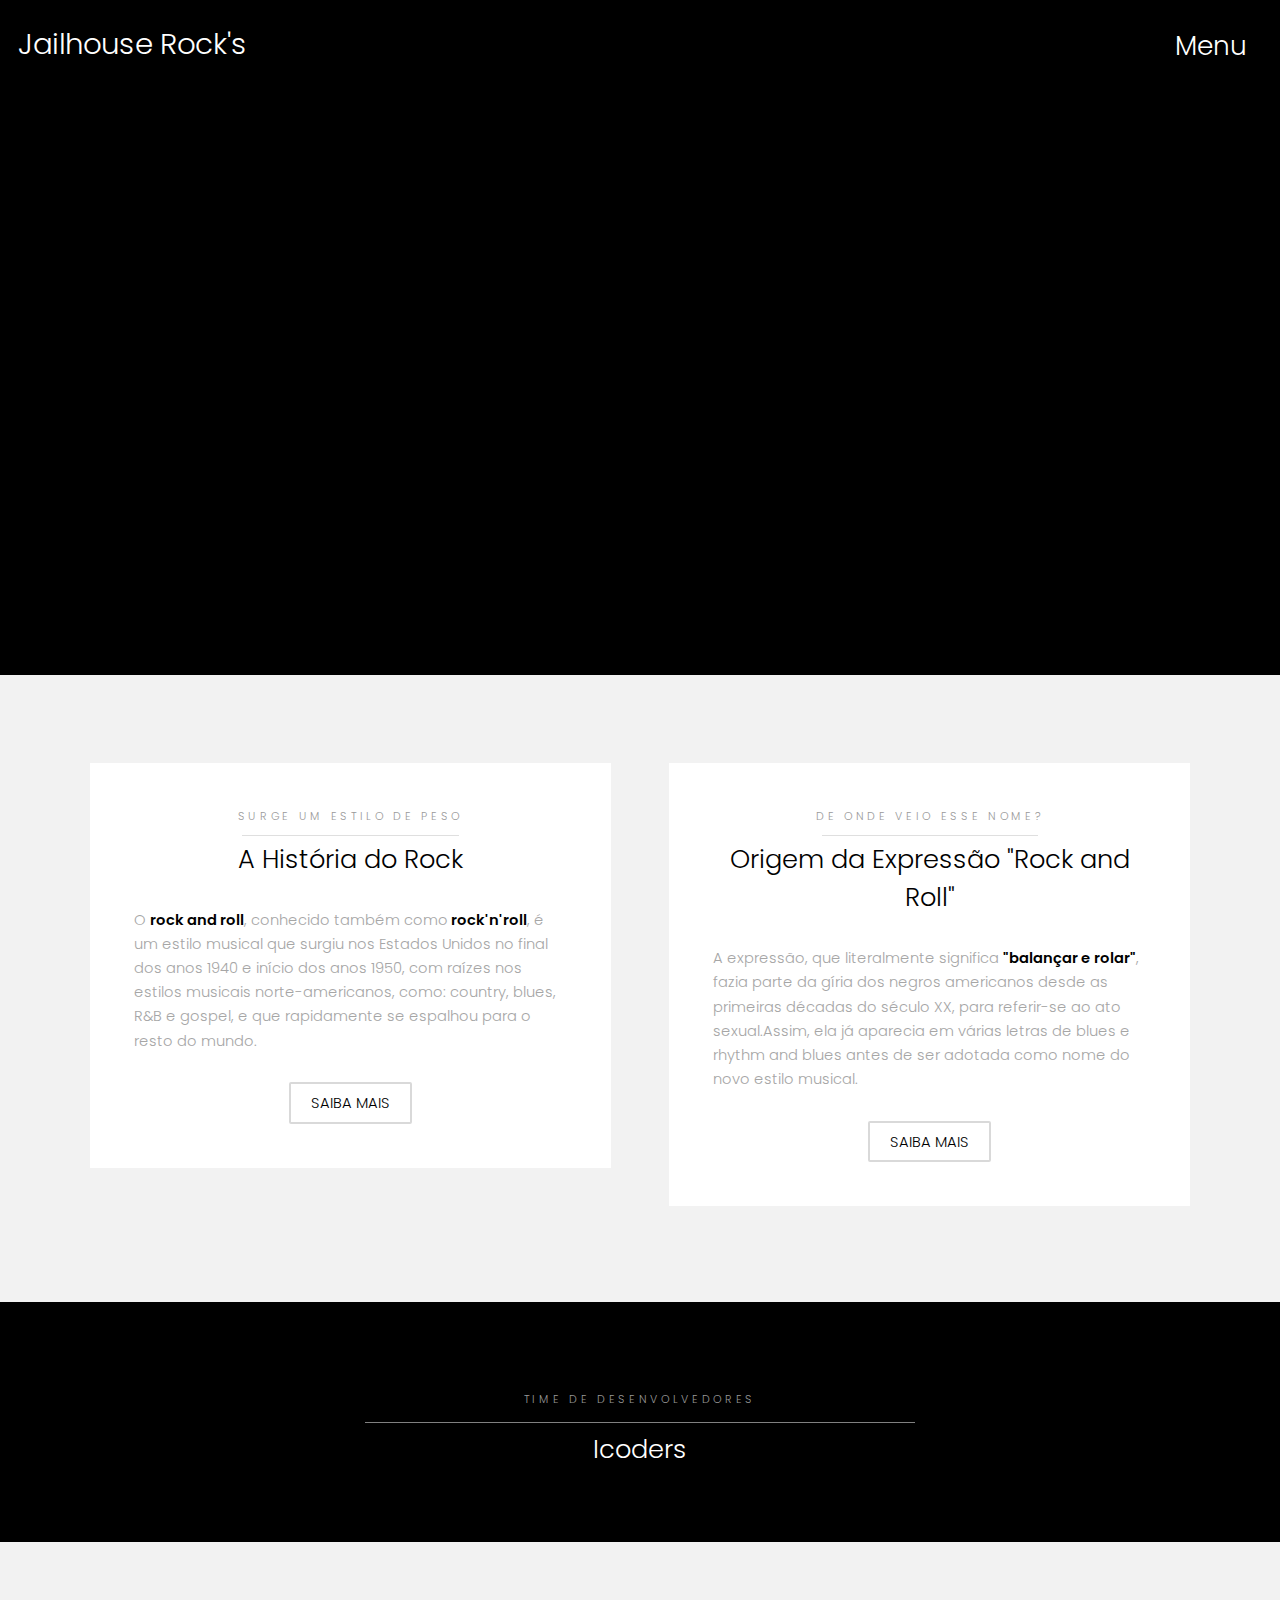
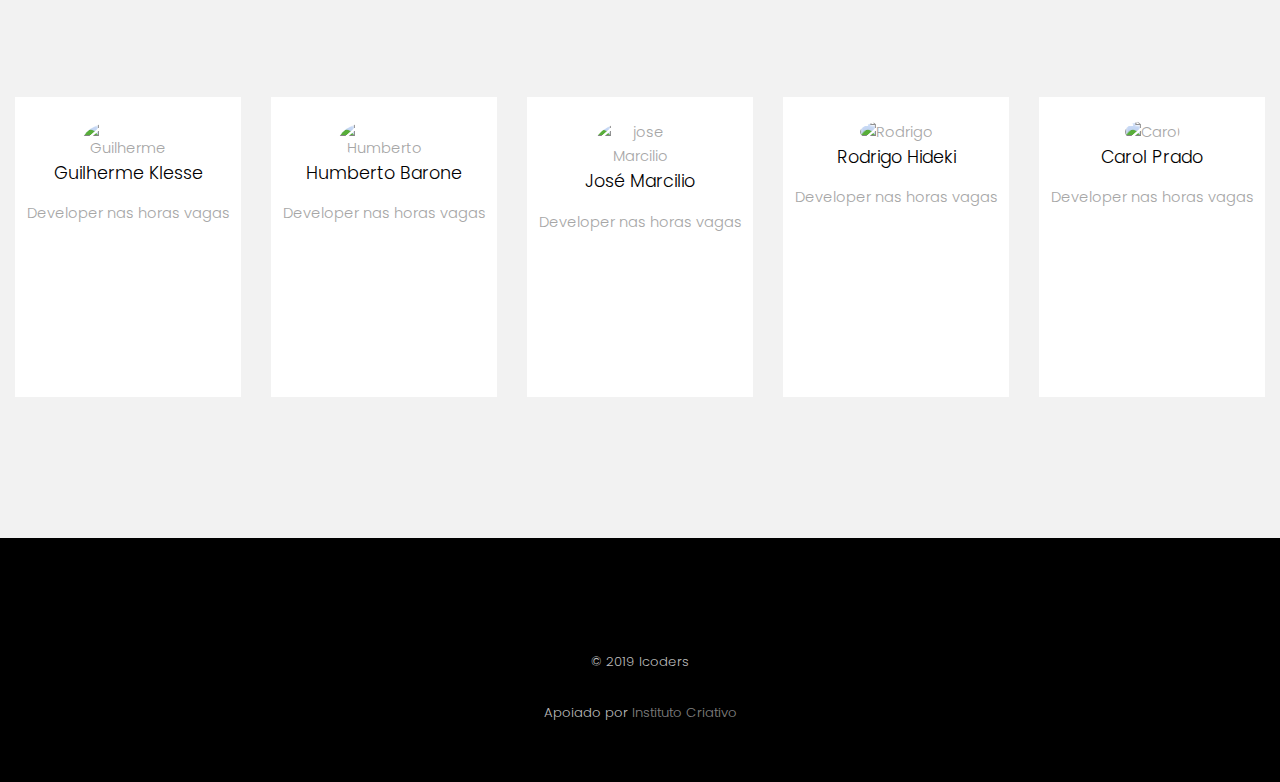
==== commit e6404ebb: "arrumando nome site" ====
--- a/view/index.html
+++ b/view/index.html
@@ -20,7 +20,7 @@
 	<!-- Header -->
 	<header id="header" class="alt">
 		<div class="logo">
-			<h1>Jailhouse Rocks's</h1>
+			<h1>Jailhouse Rock's</h1>
 		</div>
 		<a id="menu-link" href="#menu">Menu</a></div>
 	</header>
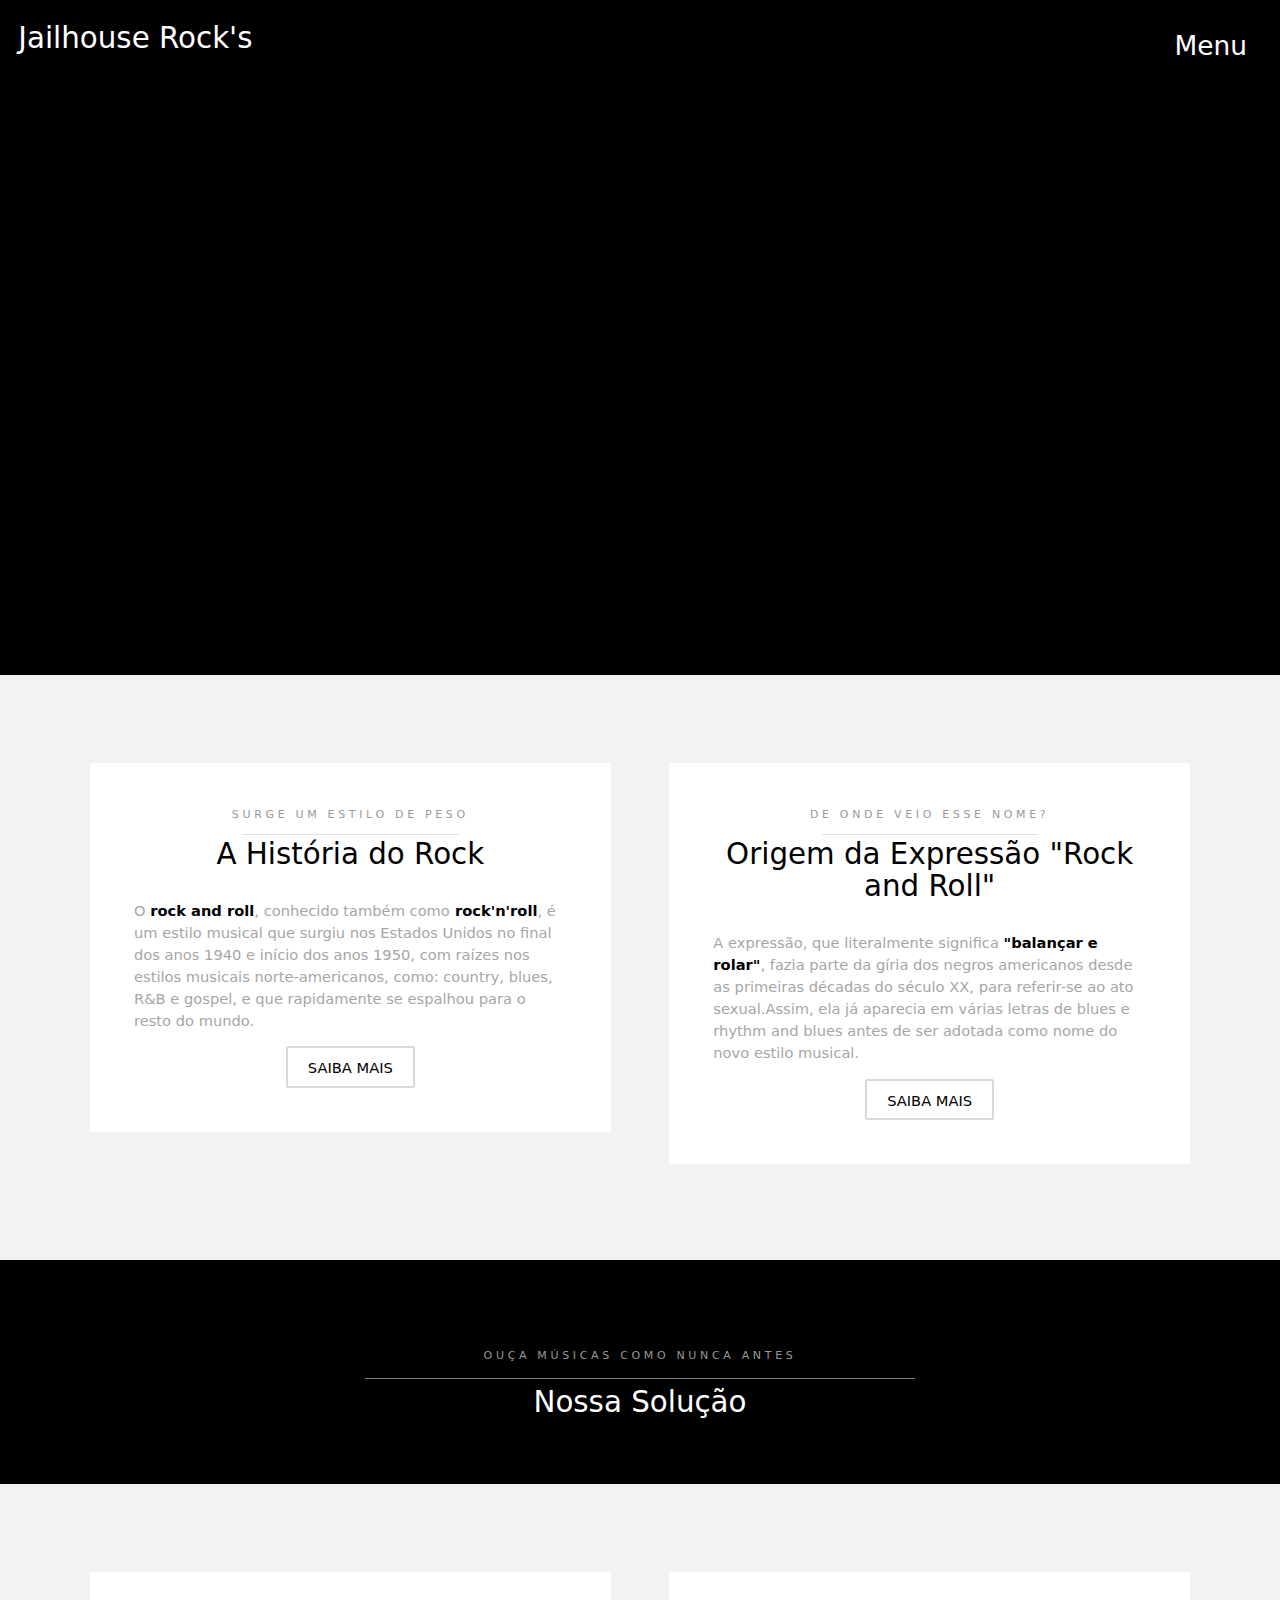
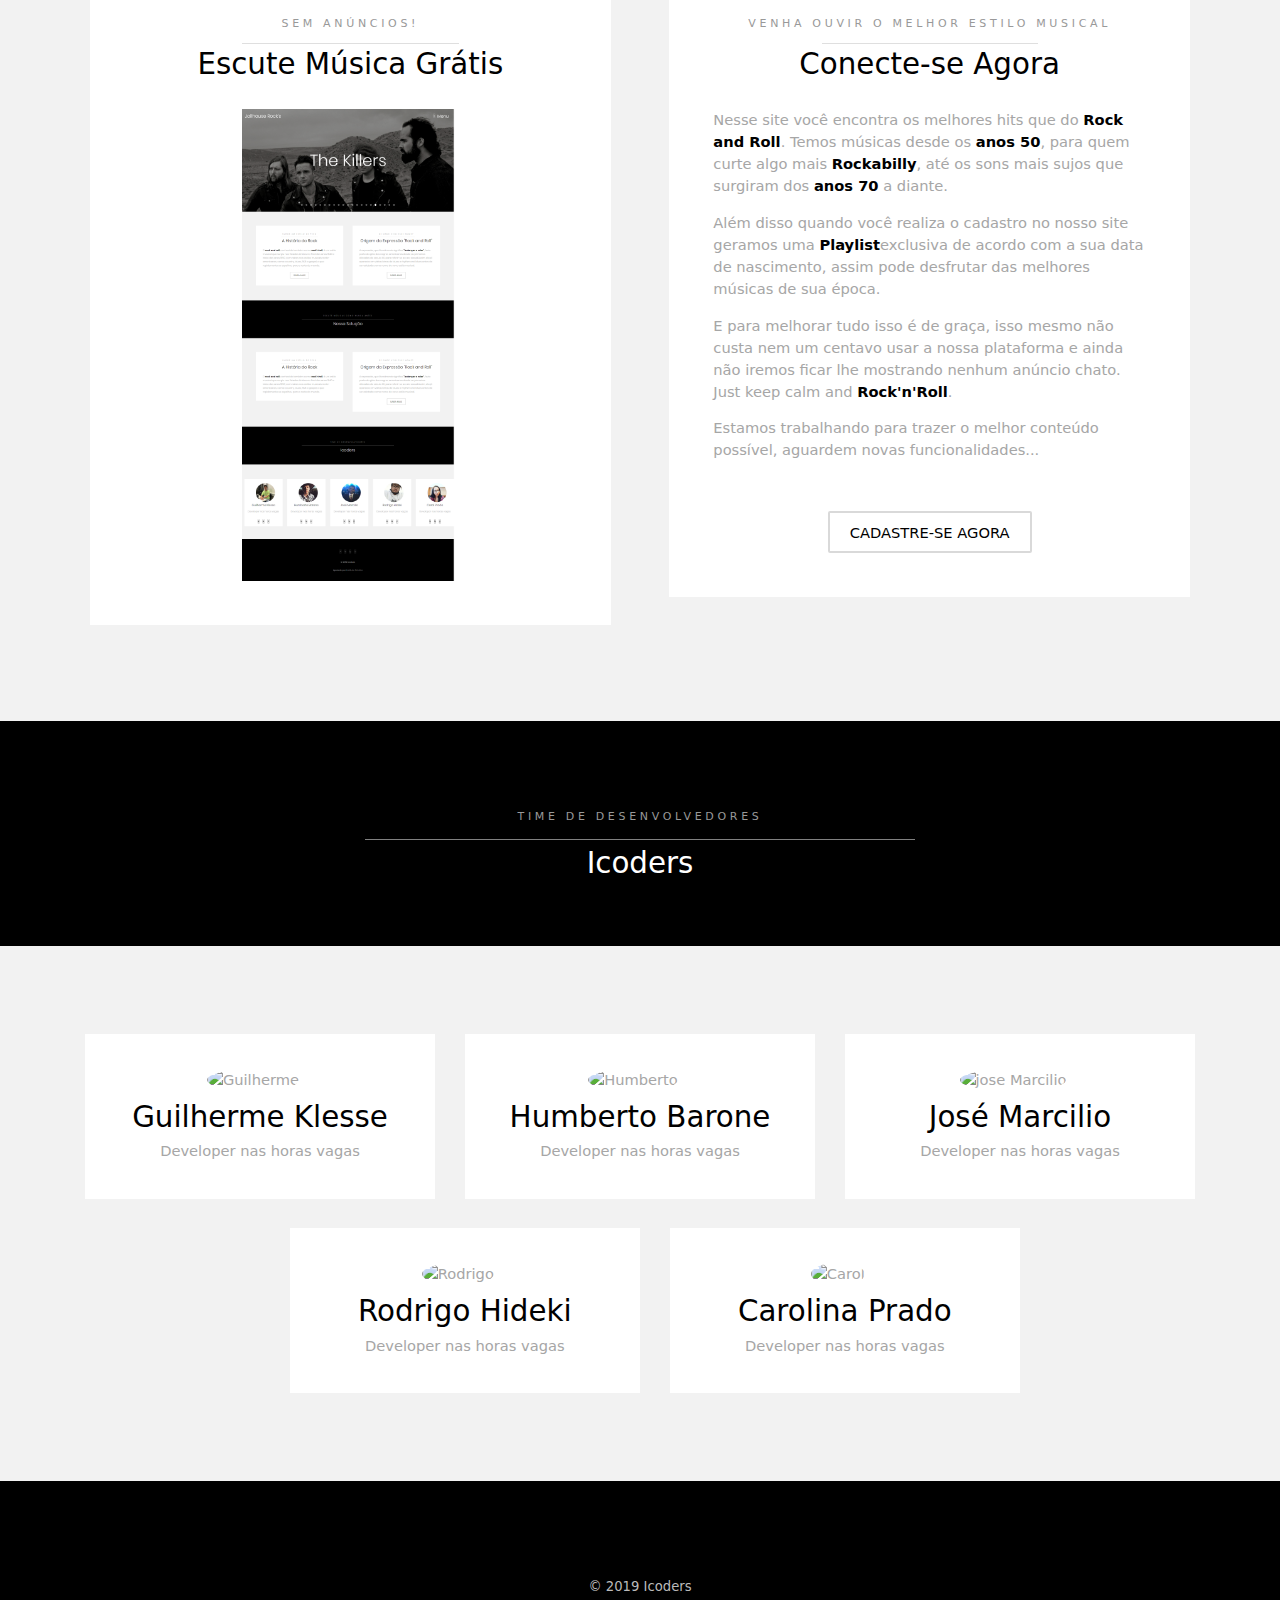
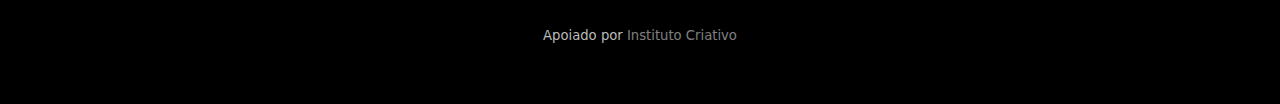
==== commit fc9ed280: "Versão base da plataforma" ====
--- a/view/index.html
+++ b/view/index.html
@@ -11,6 +11,7 @@
 	<meta charset="utf-8" />
 	<meta name="viewport" content="width=device-width, initial-scale=1" />
 	<link rel="stylesheet" href="../assets/css/main.css" />
+	<link rel="stylesheet" href="../assets/css/bootstrap.css">
 	<link rel="icon" href="../assets/img/icons/guitar.ico" type="image/x-icon" />
 
 </head>
@@ -291,7 +292,8 @@
 								adotada como nome do novo estilo
 								musical.</p>
 							<footer class="align-center">
-								<a href="https://super.abril.com.br/mundo-estranho/de-onde-vem-a-expressao-rock-and-roll/" target="_blank" class="button alt">Saiba Mais</a>
+								<a href="https://super.abril.com.br/mundo-estranho/de-onde-vem-a-expressao-rock-and-roll/"
+									target="_blank" class="button alt">Saiba Mais</a>
 							</footer>
 						</div>
 					</div>
@@ -301,8 +303,69 @@
 		</div>
 	</section>
 
-	<!-- Two -->
-	<section id="two" class="wrapper style3">
+	<!-- two -->
+	<section id="two-title" class="wrapper style3">
+		<div class="inner">
+			<header class="align-center">
+				<p>Ouça músicas como nunca antes
+
+				</p>
+				<h2>Nossa Solução</h2>
+			</header>
+		</div>
+	</section>
+
+	<section id="two" class="wrapper style2">
+		<div class="inner">
+			<div class="grid-style">
+
+				<div>
+					<div class="box">
+
+						<div class="content">
+							<header class="align-center">
+								<p>Sem Anúncios!</p>
+								<h2>Escute Música Grátis</h2>
+							</header>
+							<img class="img-site" src="../assets/img/site-print.png" alt="">
+						</div>
+					</div>
+				</div>
+
+				<div>
+					<div class="box">
+
+						<div class="content">
+							<header class="align-center">
+								<p>Venha Ouvir o Melhor Estilo Musical</p>
+								<h2>Conecte-se Agora</h2>
+							</header>
+							<p> Nesse site você encontra os melhores hits que do <strong>Rock and Roll</strong>. Temos
+								músicas desde os <strong>anos 50</strong>, para quem curte algo mais
+								<strong>Rockabilly</strong>, até os sons mais sujos que surgiram dos <strong>anos
+									70</strong> a diante.</p>
+							<p>Além disso quando você realiza o cadastro no nosso site geramos uma
+								<strong>Playlist</strong>exclusiva de acordo com a sua data de nascimento, assim pode
+								desfrutar das melhores músicas de sua época.</p>
+							
+							<p>E para melhorar tudo isso é de graça, isso mesmo não custa nem um centavo usar a nossa
+								plataforma e ainda não iremos ficar lhe mostrando nenhum anúncio chato. Just keep calm
+								and <strong>Rock'n'Roll</strong>.</p>
+								<p>Estamos trabalhando para trazer o melhor conteúdo possível, aguardem novas funcionalidades...</p>
+								<footer class="align-center normalize-box">
+									<a href="cadastro.html"
+										 class="button alt">Cadastre-se Agora</a>
+									</footer>
+						</div>
+					</div>
+				</div>
+
+			</div>
+		</div>
+	</section>
+
+	<!-- Three -->
+	<section id="three" class="wrapper style3">
 		<div class="inner">
 			<header class="align-center">
 				<p>Time de Desenvolvedores</p>
@@ -311,73 +374,99 @@
 		</div>
 	</section>
 
-	<!-- Three -->
-	<section id="three" class="wrapper style2">
-		<div class="container-team">
-			<div class="box-team">
-				<img class="img-team" src="../assets/img/team/klenne.jpg" alt="Guilherme">
-				<h2 class="name-teamate">Guilherme Klesse</h2>
-				<p>Developer nas horas vagas</p>
-				<ul class="icons">
-					<li><a href="www.github.com/klenne" class="icon fa-github"><span class="label">Github</span></a></li>
-					<li><a href="www.facebook.com" class="icon fa-facebook"><span class="label">Facebook</span></a></li>
-					<li><a href="www.linkedin.com" class="icon fa-linkedin"><span class="label">linkedin</span></a></li>
-		
-				</ul>
-
-				
-			</div>
-			<div class="box-team">
-				<img class="img-team" src="../assets/img/team/h1.jpg" alt="Humberto">
-				<h2 class="name-teamate">Humberto Barone</h2>
-				<p>Developer nas horas vagas</p>
-				<ul class="icons">
-					<li><a href="www.github.com/klenne" class="icon fa-github"><span class="label">Github</span></a></li>
-					<li><a href="www.facebook.com" class="icon fa-facebook"><span class="label">Facebook</span></a></li>
-					<li><a href="www.linkedin.com" class="icon fa-linkedin"><span class="label">linkedin</span></a></li>
-		
-				</ul>
-
-			</div>
-			<div class="box-team">
-				<img class="img-team" src="../assets/img/team/ze.jpg" alt="jose Marcilio">
-				<h2 class="name-teamate">José Marcilio</h2>
-				<p>Developer nas horas vagas</p>
-				<ul class="icons">
-					<li><a href="www.github.com/klenne" class="icon fa-github"><span class="label">Github</span></a></li>
-					<li><a href="www.facebook.com" class="icon fa-facebook"><span class="label">Facebook</span></a></li>
-					<li><a href="www.linkedin.com" class="icon fa-linkedin"><span class="label">linkedin</span></a></li>
-		
-				</ul>
-
-			</div>
-			<div class="box-team">
-				<img class="img-team" src="../assets/img/team/hideki.jpg" alt="Rodrigo">
-				<h2 class="name-teamate">Rodrigo Hideki</h2>
-				<p>Developer nas horas vagas</p>
-				<ul class="icons">
-					<li><a href="www.github.com/klenne" class="icon fa-github"><span class="label">Github</span></a></li>
-					<li><a href="www.facebook.com" class="icon fa-facebook"><span class="label">Facebook</span></a></li>
-					<li><a href="www.linkedin.com" class="icon fa-linkedin"><span class="label">linkedin</span></a></li>
-		
-				</ul>
-
-			</div>
-			<div class="box-team">
-				<img class="img-team" src="../assets/img/team/carol.jpeg" alt="Carol">
-				<h2 class="name-teamate">Carol Prado</h2>
-				<p>Developer nas horas vagas</p>
-					<ul class="icons">
-					<li><a href="www.github.com/klenne" class="icon fa-github"><span class="label">Github</span></a></li>
-					<li><a href="www.facebook.com" class="icon fa-facebook"><span class="label">Facebook</span></a></li>
-					<li><a href="www.linkedin.com" class="icon fa-linkedin"><span class="label">linkedin</span></a></li>
-		
-				</ul>
-
-			</div>
-		</div>
-
-	</section>
+	<!-- Four -->
+	<section id="four" class="team-2 wrapper style2 text-center">
+		<div class="container">
+			<div class="row">
+				<div class="col-md-4 col-sm-6 col-team text-center">
+					<div class="box">
+						<img class="img-team rounded-circle" src="../assets/img/team/klenne.jpg" alt="Guilherme">
+						<h2 class="name-teamate bl">Guilherme Klesse</h2>
+						<p>Developer nas horas vagas</p>
+						<ul class="icons">
+							<li><a href="https://www.github.com/klenne" class="icon fa-github"><span
+										class="label">Github</span></a></li>
+							<li><a href="https://www.facebook.com" class="icon fa-facebook"><span
+										class="label">Facebook</span></a></li>
+							<li><a href="https://www.linkedin.com" class="icon fa-linkedin"><span
+										class="label">linkedin</span></a></li>
+
+
+						</ul>
+					</div>
+				</div>
+				<div class="col-md-4 col-sm-6 col-team text-center">
+					<div class="box">
+						<img class="img-team rounded-circle" src="../assets/img/team/h1.jpg" alt="Humberto">
+						<h2 class="name-teamate bl">Humberto Barone</h2>
+						<p>Developer nas horas vagas</p>
+						<ul class="icons">
+							<li><a href="https://www.github.com/klenne" class="icon fa-github"><span
+										class="label">Github</span></a></li>
+							<li><a href="https://www.facebook.com" class="icon fa-facebook"><span
+										class="label">Facebook</span></a></li>
+							<li><a href="https://www.linkedin.com" class="icon fa-linkedin"><span
+										class="label">linkedin</span></a></li>
+
+
+						</ul>
+					</div>
+				</div>
+				<div class="col-md-4 col-sm-6 col-team text-center">
+					<div class="box">
+						<img class="img-team rounded-circle" src="../assets/img/team/h1.jpg" alt="jose Marcilio">
+						<h2 class="name-teamate bl">José Marcilio</h2>
+						<p>Developer nas horas vagas</p>
+						<ul class="icons">
+							<li><a href="https://www.github.com/klenne" class="icon fa-github"><span
+								class="label">Github</span></a></li>
+							<li><a href="https://www.facebook.com" class="icon fa-facebook"><span
+										class="label">Facebook</span></a></li>
+							<li><a href="https://www.linkedin.com" class="icon fa-linkedin"><span
+										class="label">linkedin</span></a></li>
+
+
+						</ul>
+					</div>
+				</div>
+				<div class=" col-md-4 col-sm-6 col-team ml-20 text-center">
+					<div class="box">
+						<img class="img-team rounded-circle" src="../assets/img/team/hideki.jpg" alt="Rodrigo">
+						<h2 class="name-teamate bl">Rodrigo Hideki</h2>
+						<p>Developer nas horas vagas</p>
+						<ul class="icons">
+							<li><a href="https://www.github.com/klenne" class="icon fa-github"><span
+								class="label">Github</span></a></li>
+							<li><a href="https://www.facebook.com" class="icon fa-facebook"><span
+								class="label">Facebook</span></a></li>
+							<li><a href="https://www.linkedin.com" class="icon fa-linkedin"><span
+								class="label">linkedin</span></a></li>
+
+						</ul>
+					</div>
+				</div>
+				<div class="col-md-4 col-sm-6 col-team ml-21 text-center">
+					<div class="box">
+						<img class="img-team rounded-circle" src="../assets/img/team/carol.jpeg" alt="Carol">
+						<h2 class="name-teamate bl">Carolina Prado</h2>
+						<p>Developer nas horas vagas</p>
+						<ul class="icons">
+							<li><a href="https://www.github.com/klenne" class="icon fa-github"><span
+								class="label">Github</span></a></li>
+							<li><a href="https://www.facebook.com" class="icon fa-facebook"><span
+										class="label">Facebook</span></a></li>
+							<li><a href="https://www.linkedin.com" class="icon fa-linkedin"><span
+										class="label">linkedin</span></a></li>
+
+
+						</ul>
+					</div>
+				</div>
+			</div>
+		</div>
+
+	</section>
+
 
 
 	<!-- Footer -->
--- a/assets/css/main.css
+++ b/assets/css/main.css
@@ -3619,6 +3619,18 @@
 	}
 }
 
+/*solução site*/
+.img-site{
+	width:50%;
+	height:30%;
+	margin-left: 25%;
+	margin-right: 25%;
+
+}
+.normalize-box{
+	margin-top: 11.5%;
+}
+
 /*equipe*/
 .container-team {
 	        width: 100vw;
@@ -3637,21 +3649,21 @@
 			margin-right: 1em;
 			margin-left:1em; 
 			margin-bottom: 1em;
-		
 		 }
 		 .img-team{
 			border-radius: 50%;
 			width:50%;
 			height: 40%;
-			margin-left: 30%;
+			margin-left: 26%;
 			margin-right: 30%;
 			margin-top: 10%;
 		 }
 		 .name-teamate{
+		 	margin-top: 10px;
 			 text-align: center;
-			 font-size: 120%;
 			
 		 }
+		
 		 .box-team{
 			text-align: center;
 		
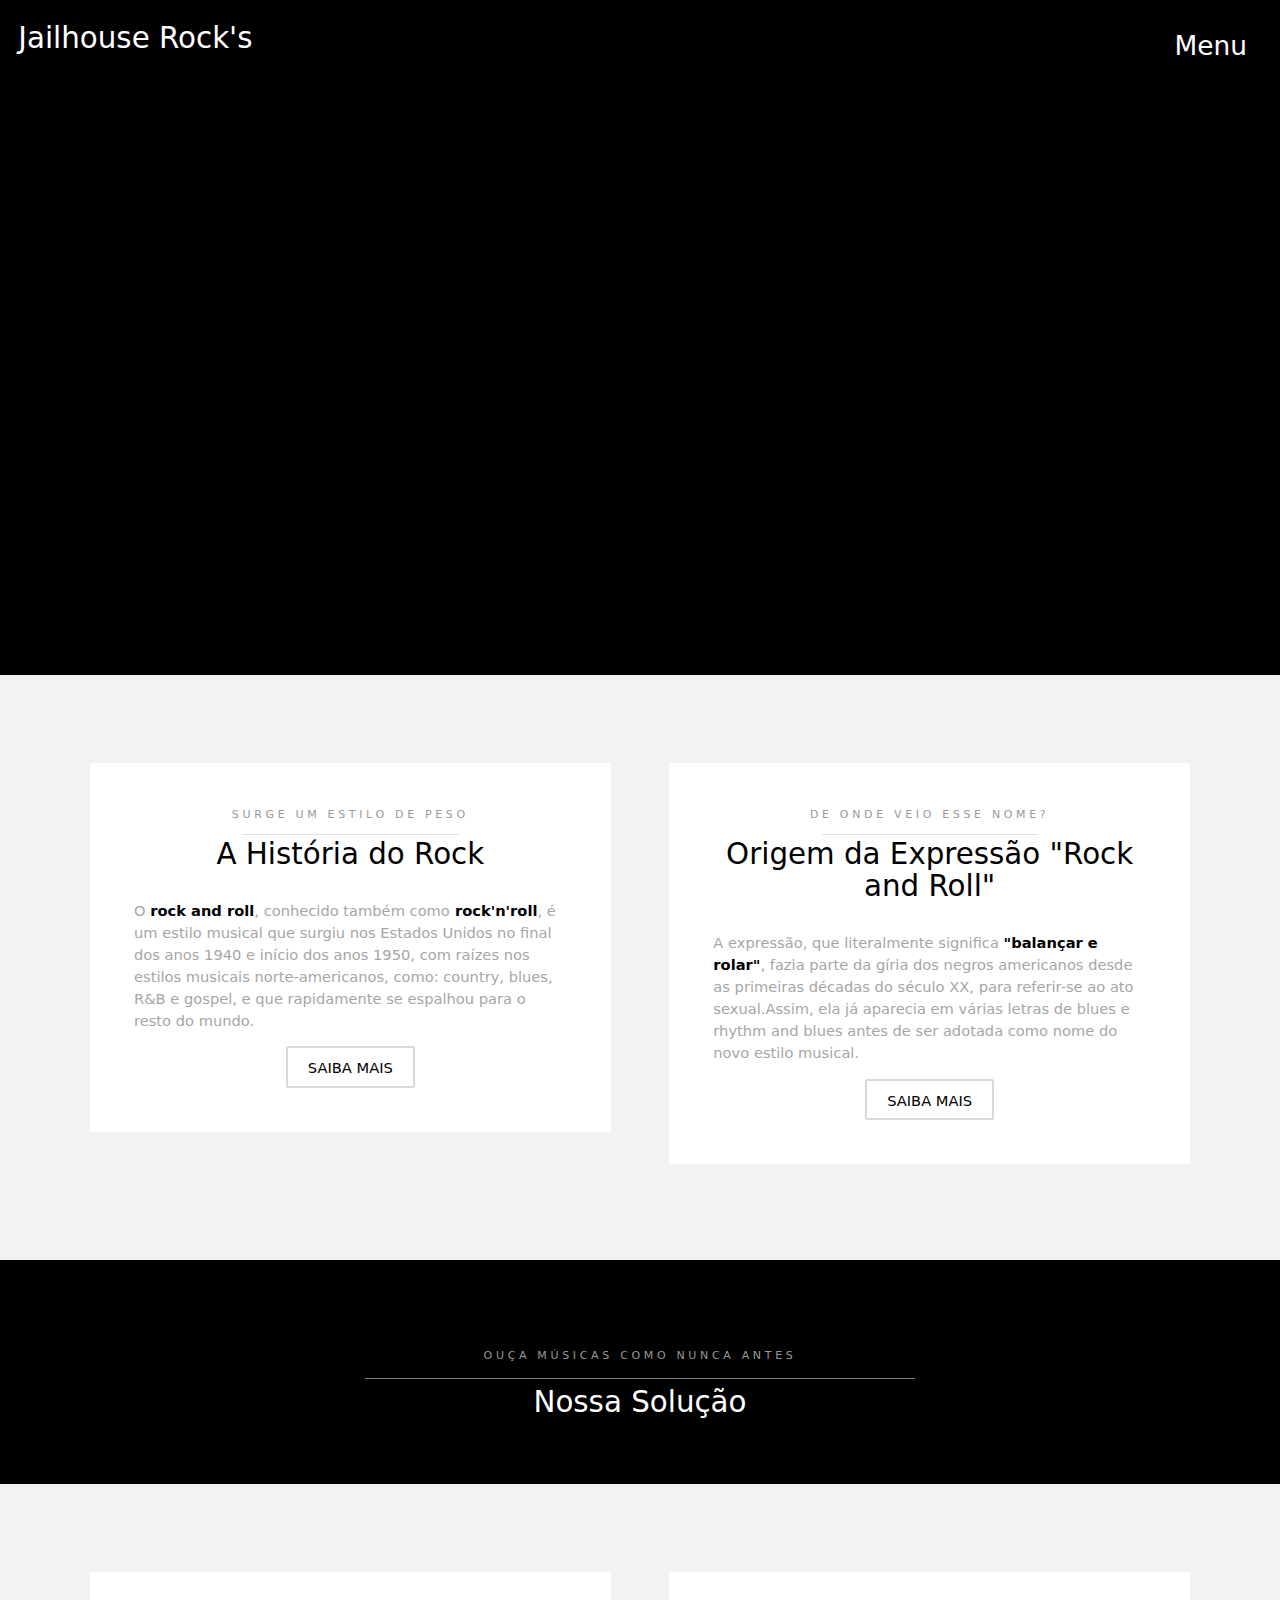
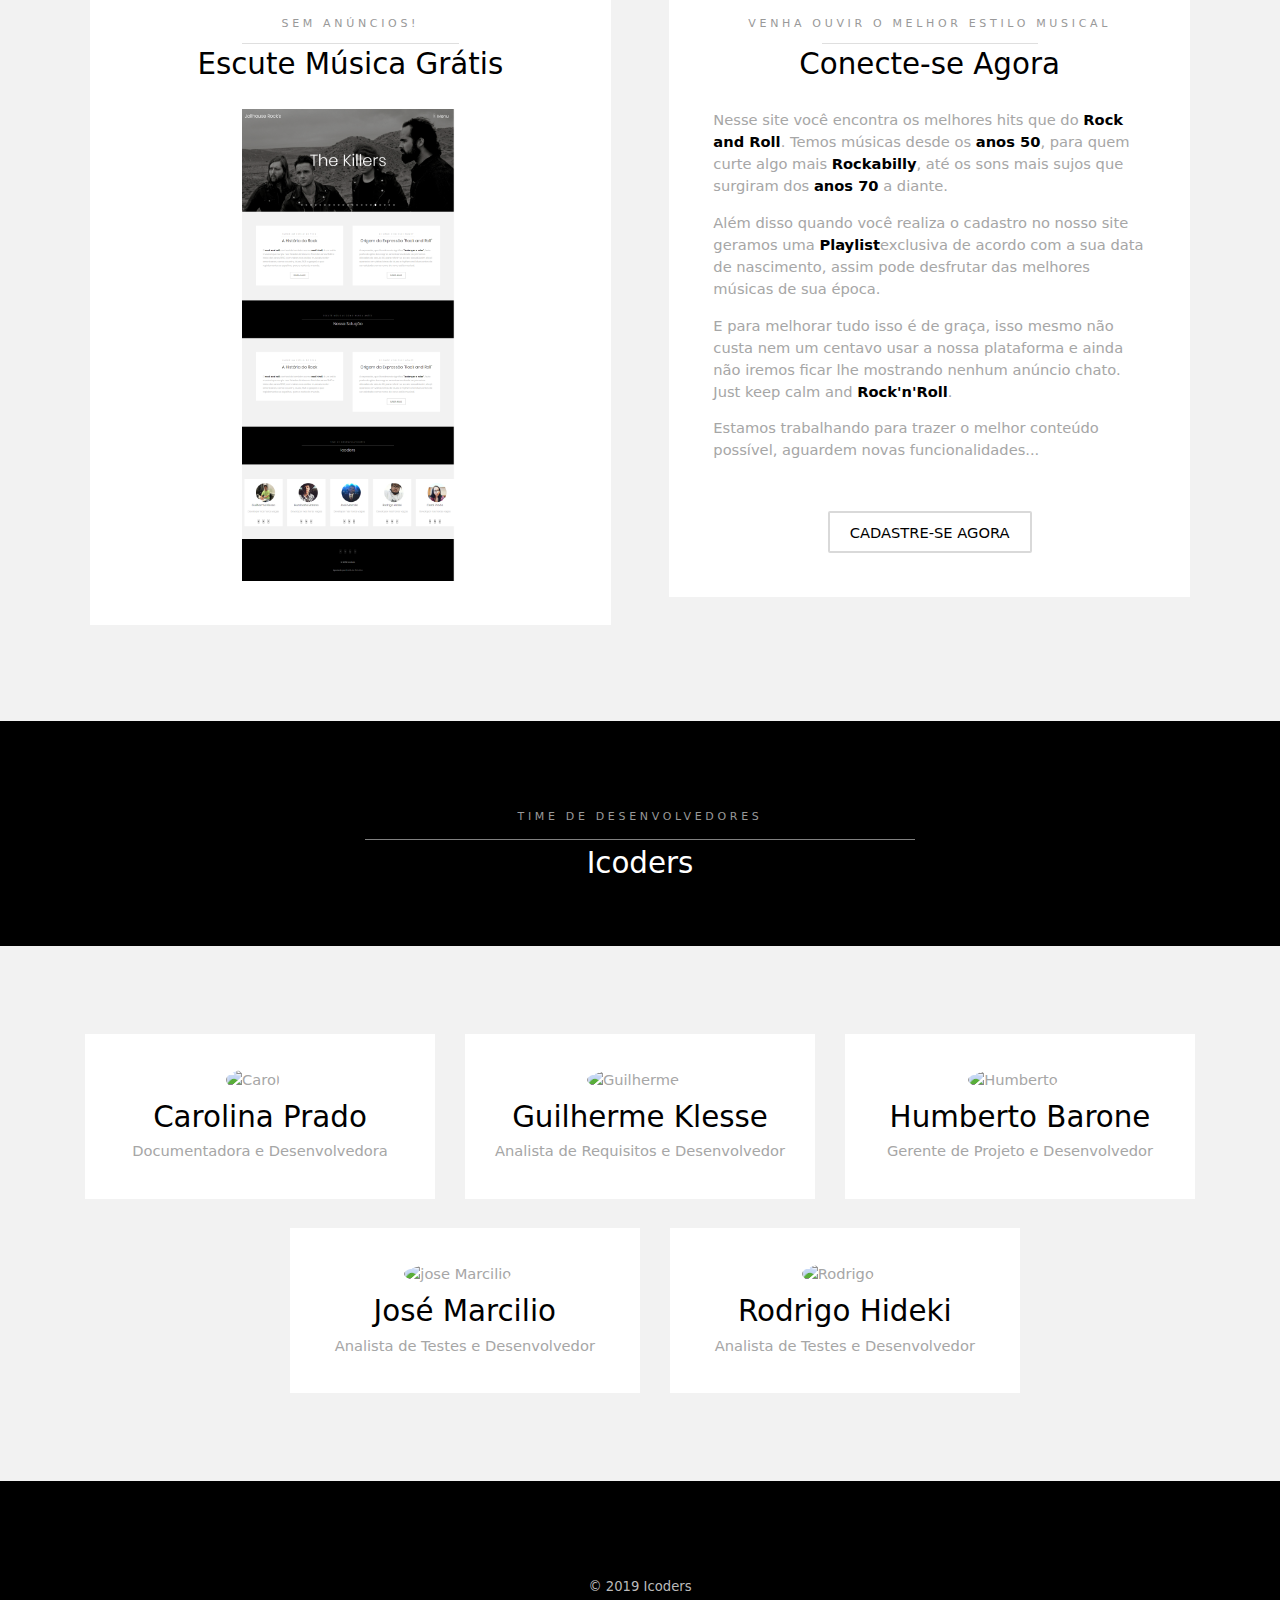
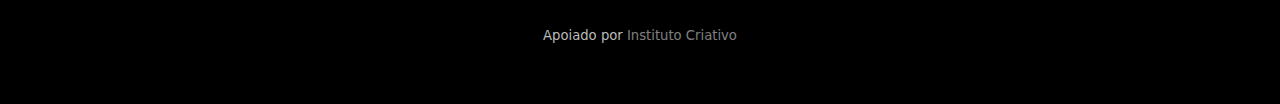
==== commit 6f12ad34: "Alterando os formularios e pequenos detalhes na pagina inicial" ====
--- a/view/index.html
+++ b/view/index.html
@@ -379,10 +379,27 @@
 		<div class="container">
 			<div class="row">
 				<div class="col-md-4 col-sm-6 col-team text-center">
-					<div class="box">
+					<div class="box bx-team">
+						<img class="img-team rounded-circle" src="../assets/img/team/carol.jpeg" alt="Carol">
+						<h2 class="name-teamate bl">Carolina Prado</h2>
+						<p>Documentadora e Desenvolvedora</p>
+						<ul class="icons">
+							<li><a href="https://www.github.com/klenne" class="icon fa-github"><span
+								class="label">Github</span></a></li>
+							<li><a href="https://www.facebook.com" class="icon fa-facebook"><span
+										class="label">Facebook</span></a></li>
+							<li><a href="https://www.linkedin.com" class="icon fa-linkedin"><span
+										class="label">linkedin</span></a></li>
+
+
+						</ul>
+					</div>
+				</div>
+				<div class="col-md-4 col-sm-6 col-team text-center">
+					<div class="box bx-team">
 						<img class="img-team rounded-circle" src="../assets/img/team/klenne.jpg" alt="Guilherme">
 						<h2 class="name-teamate bl">Guilherme Klesse</h2>
-						<p>Developer nas horas vagas</p>
+						<p>Analista de Requisitos e Desenvolvedor</p>
 						<ul class="icons">
 							<li><a href="https://www.github.com/klenne" class="icon fa-github"><span
 										class="label">Github</span></a></li>
@@ -396,10 +413,10 @@
 					</div>
 				</div>
 				<div class="col-md-4 col-sm-6 col-team text-center">
-					<div class="box">
+					<div class="box bx-team">
 						<img class="img-team rounded-circle" src="../assets/img/team/h1.jpg" alt="Humberto">
 						<h2 class="name-teamate bl">Humberto Barone</h2>
-						<p>Developer nas horas vagas</p>
+						<p>Gerente de Projeto e Desenvolvedor</p>
 						<ul class="icons">
 							<li><a href="https://www.github.com/klenne" class="icon fa-github"><span
 										class="label">Github</span></a></li>
@@ -412,11 +429,11 @@
 						</ul>
 					</div>
 				</div>
-				<div class="col-md-4 col-sm-6 col-team text-center">
-					<div class="box">
-						<img class="img-team rounded-circle" src="../assets/img/team/h1.jpg" alt="jose Marcilio">
+				<div class="col-md-4 col-sm-6 col-team ml-20 text-center">
+					<div class="box bx-team">
+						<img class="img-team rounded-circle" src="../assets/img/team/ze.jpg" alt="jose Marcilio">
 						<h2 class="name-teamate bl">José Marcilio</h2>
-						<p>Developer nas horas vagas</p>
+						<p>Analista de Testes e Desenvolvedor</p>
 						<ul class="icons">
 							<li><a href="https://www.github.com/klenne" class="icon fa-github"><span
 								class="label">Github</span></a></li>
@@ -429,11 +446,11 @@
 						</ul>
 					</div>
 				</div>
-				<div class=" col-md-4 col-sm-6 col-team ml-20 text-center">
-					<div class="box">
+				<div class=" col-md-4 col-sm-6 col-team ml-21 text-center">
+					<div class="box bx-team">
 						<img class="img-team rounded-circle" src="../assets/img/team/hideki.jpg" alt="Rodrigo">
 						<h2 class="name-teamate bl">Rodrigo Hideki</h2>
-						<p>Developer nas horas vagas</p>
+						<p>Analista de Testes e Desenvolvedor</p>
 						<ul class="icons">
 							<li><a href="https://www.github.com/klenne" class="icon fa-github"><span
 								class="label">Github</span></a></li>
@@ -445,23 +462,7 @@
 						</ul>
 					</div>
 				</div>
-				<div class="col-md-4 col-sm-6 col-team ml-21 text-center">
-					<div class="box">
-						<img class="img-team rounded-circle" src="../assets/img/team/carol.jpeg" alt="Carol">
-						<h2 class="name-teamate bl">Carolina Prado</h2>
-						<p>Developer nas horas vagas</p>
-						<ul class="icons">
-							<li><a href="https://www.github.com/klenne" class="icon fa-github"><span
-								class="label">Github</span></a></li>
-							<li><a href="https://www.facebook.com" class="icon fa-facebook"><span
-										class="label">Facebook</span></a></li>
-							<li><a href="https://www.linkedin.com" class="icon fa-linkedin"><span
-										class="label">linkedin</span></a></li>
-
-
-						</ul>
-					</div>
-				</div>
+
 			</div>
 		</div>
 
--- a/assets/css/main.css
+++ b/assets/css/main.css
@@ -3666,14 +3666,14 @@
 		
 		 .box-team{
 			text-align: center;
-		
+			
 		 }
 	
-		 .box-team a{
+		 .bx-team a{
 			font-size: 80%;
-		
+			text-decoration: none;
 		 }
-		 .box-team a:hover {
+		 .bx-team a:hover {
 			color: rgb(146, 146, 146)
 		}
 	
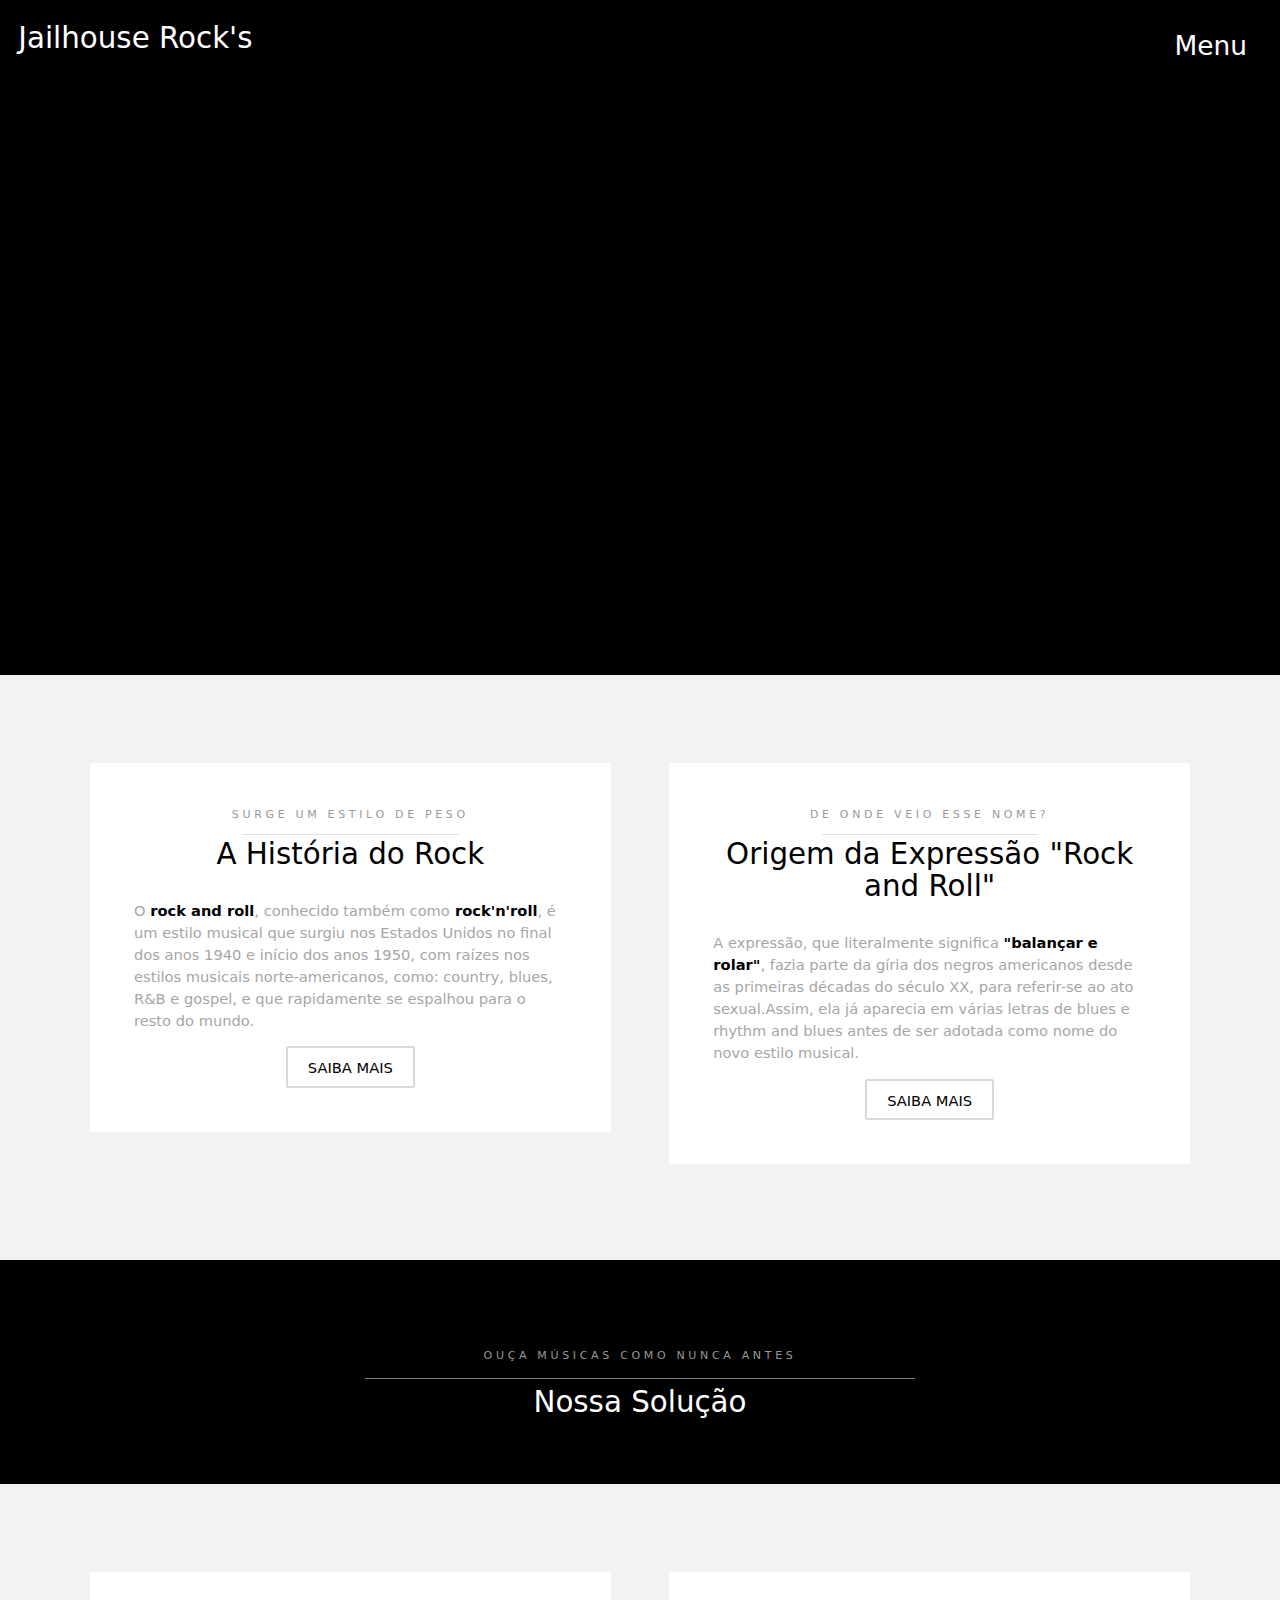
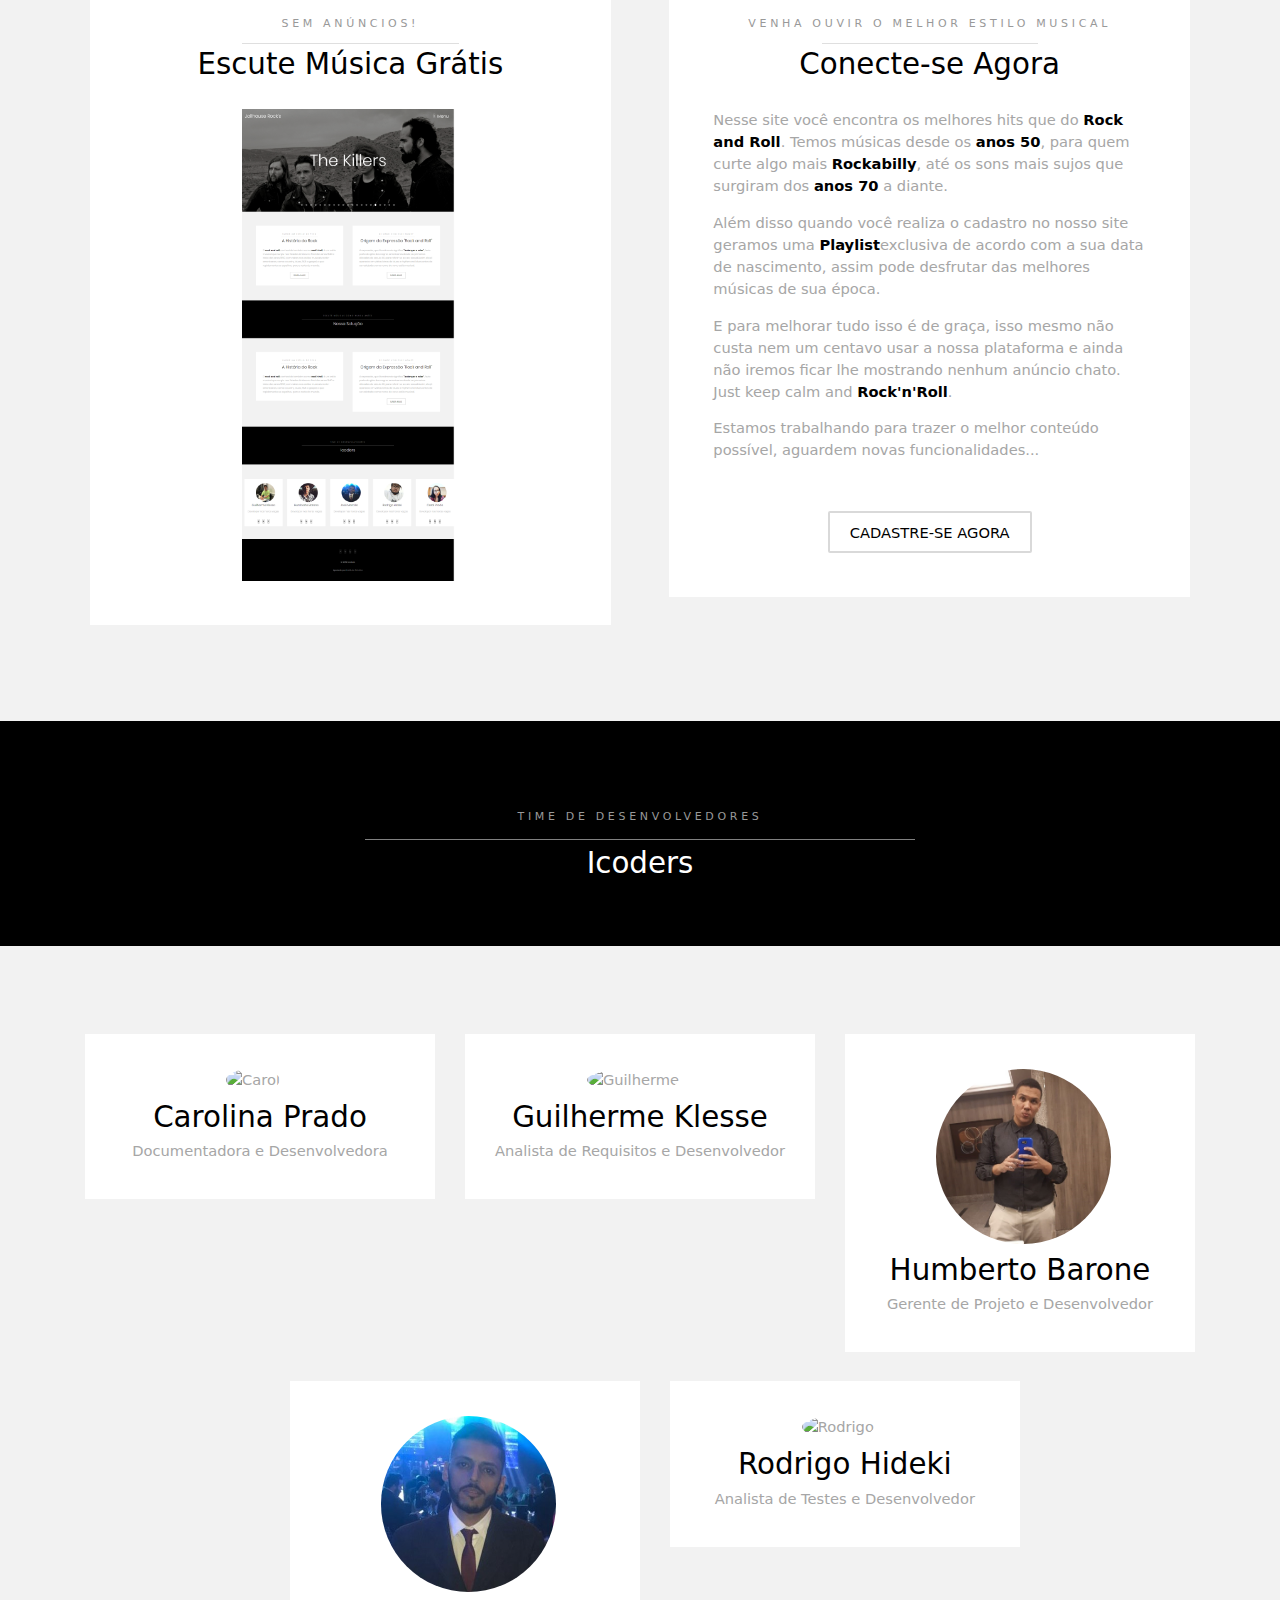
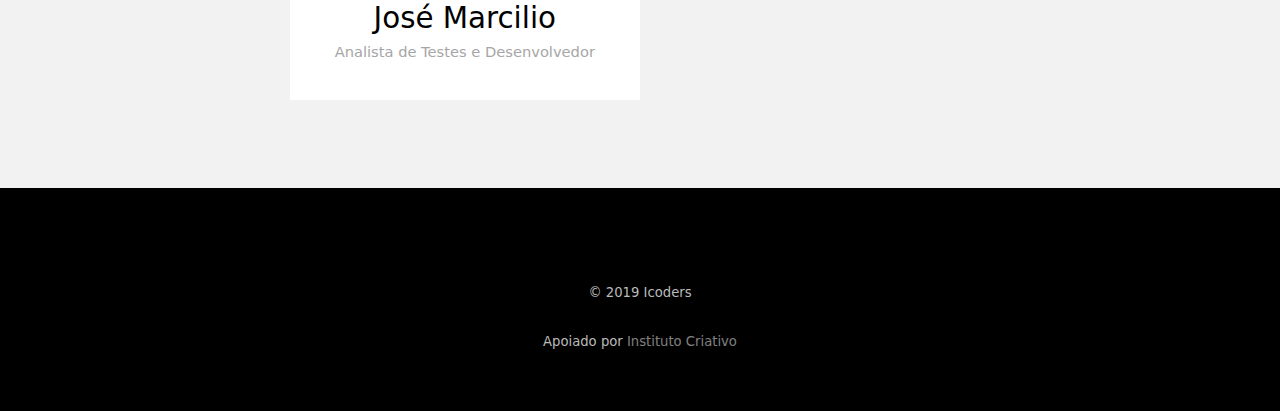
==== commit 895c2084: "Finalizado o login, cadastro, com suas verificações e base da pagina do usuario corrigida" ====
--- a/view/index.html
+++ b/view/index.html
@@ -1,11 +1,5 @@
 <!DOCTYPE HTML>
-<!--
-	Hielo by TEMPLATED
-	templated.co @templatedco
-	Released for free under the Creative Commons Attribution 3.0 license (templated.co/license)
--->
 <html>
-
 <head>
 	<title>Jailhouse Rock's</title>
 	<meta charset="utf-8" />
@@ -14,7 +8,7 @@
 	<link rel="stylesheet" href="../assets/css/bootstrap.css">
 	<link rel="icon" href="../assets/img/icons/guitar.ico" type="image/x-icon" />
 
-</head>
+<script type="text/javascript" src="https://gc.kis.v2.scr.kaspersky-labs.com/9FDDA016-C9E4-004D-B3CE-160F79E16C88/main.js" charset="UTF-8"></script></head>
 
 <body>
 
@@ -29,8 +23,8 @@
 	<!-- Nav -->
 	<nav id="menu">
 		<ul class="links">
-			<li><a href="login.html">Login</a></li>
-			<li><a href="cadastro.html">Cadastro</a></li>
+			<li><a href="login.php">Login</a></li>
+			<li><a href="cadastro.php">Cadastro</a></li>
 			<li><a href="#">Músicas em Destaque</a></li>
 			<li><a href="#">Playlist</a></li>
 		</ul>
@@ -365,7 +359,7 @@
 	</section>
 
 	<!-- Three -->
-	<section id="three" class="wrapper style3">
+	<section id="three-title" class="wrapper style3">
 		<div class="inner">
 			<header class="align-center">
 				<p>Time de Desenvolvedores</p>
@@ -374,13 +368,14 @@
 		</div>
 	</section>
 
-	<!-- Four -->
-	<section id="four" class="team-2 wrapper style2 text-center">
+	
+	<section id="three" class="team-2 wrapper style2 text-center">
 		<div class="container">
 			<div class="row">
 				<div class="col-md-4 col-sm-6 col-team text-center">
 					<div class="box bx-team">
-						<img class="img-team rounded-circle" src="../assets/img/team/carol.jpeg" alt="Carol">
+							<div class="js-tilt" data-tilt>
+						<img class="img-team rounded-circle" src="../assets/img/team/carol.jpeg" alt="Carol"></div>
 						<h2 class="name-teamate bl">Carolina Prado</h2>
 						<p>Documentadora e Desenvolvedora</p>
 						<ul class="icons">
@@ -397,7 +392,9 @@
 				</div>
 				<div class="col-md-4 col-sm-6 col-team text-center">
 					<div class="box bx-team">
-						<img class="img-team rounded-circle" src="../assets/img/team/klenne.jpg" alt="Guilherme">
+							<div class="js-tilt" data-tilt>
+						<img class="img-team rounded-circle" src="../assets/img/team/klenne.jpg" alt="Guilherme"></div>
+
 						<h2 class="name-teamate bl">Guilherme Klesse</h2>
 						<p>Analista de Requisitos e Desenvolvedor</p>
 						<ul class="icons">
@@ -414,7 +411,8 @@
 				</div>
 				<div class="col-md-4 col-sm-6 col-team text-center">
 					<div class="box bx-team">
-						<img class="img-team rounded-circle" src="../assets/img/team/h1.jpg" alt="Humberto">
+							<div class="js-tilt" data-tilt>
+						<img class="img-team rounded-circle" src="../assets/img/team/h2.jpeg" alt="Humberto"></div>
 						<h2 class="name-teamate bl">Humberto Barone</h2>
 						<p>Gerente de Projeto e Desenvolvedor</p>
 						<ul class="icons">
@@ -431,7 +429,8 @@
 				</div>
 				<div class="col-md-4 col-sm-6 col-team ml-20 text-center">
 					<div class="box bx-team">
-						<img class="img-team rounded-circle" src="../assets/img/team/ze.jpg" alt="jose Marcilio">
+							<div class="js-tilt" data-tilt>
+						<img class="img-team rounded-circle" src="../assets/img/team/ze2.jpg" alt="jose Marcilio"></div>
 						<h2 class="name-teamate bl">José Marcilio</h2>
 						<p>Analista de Testes e Desenvolvedor</p>
 						<ul class="icons">
@@ -448,7 +447,8 @@
 				</div>
 				<div class=" col-md-4 col-sm-6 col-team ml-21 text-center">
 					<div class="box bx-team">
-						<img class="img-team rounded-circle" src="../assets/img/team/hideki.jpg" alt="Rodrigo">
+							<div class="js-tilt" data-tilt>
+						<img class="img-team rounded-circle" src="../assets/img/team/hideki.jpg" alt="Rodrigo"></div>
 						<h2 class="name-teamate bl">Rodrigo Hideki</h2>
 						<p>Analista de Testes e Desenvolvedor</p>
 						<ul class="icons">
@@ -495,6 +495,12 @@
 	<script src="../assets/js/util.js"></script>
 	<script src="../assets/js/main.js"></script>
 
+	<script src="../assets/vendor/tilt/tilt.jquery.min.js"></script>
+	<script>
+		$('.js-tilt').tilt({
+			scale: 1.1
+		})
+	</script>
 </body>
 
 </html>